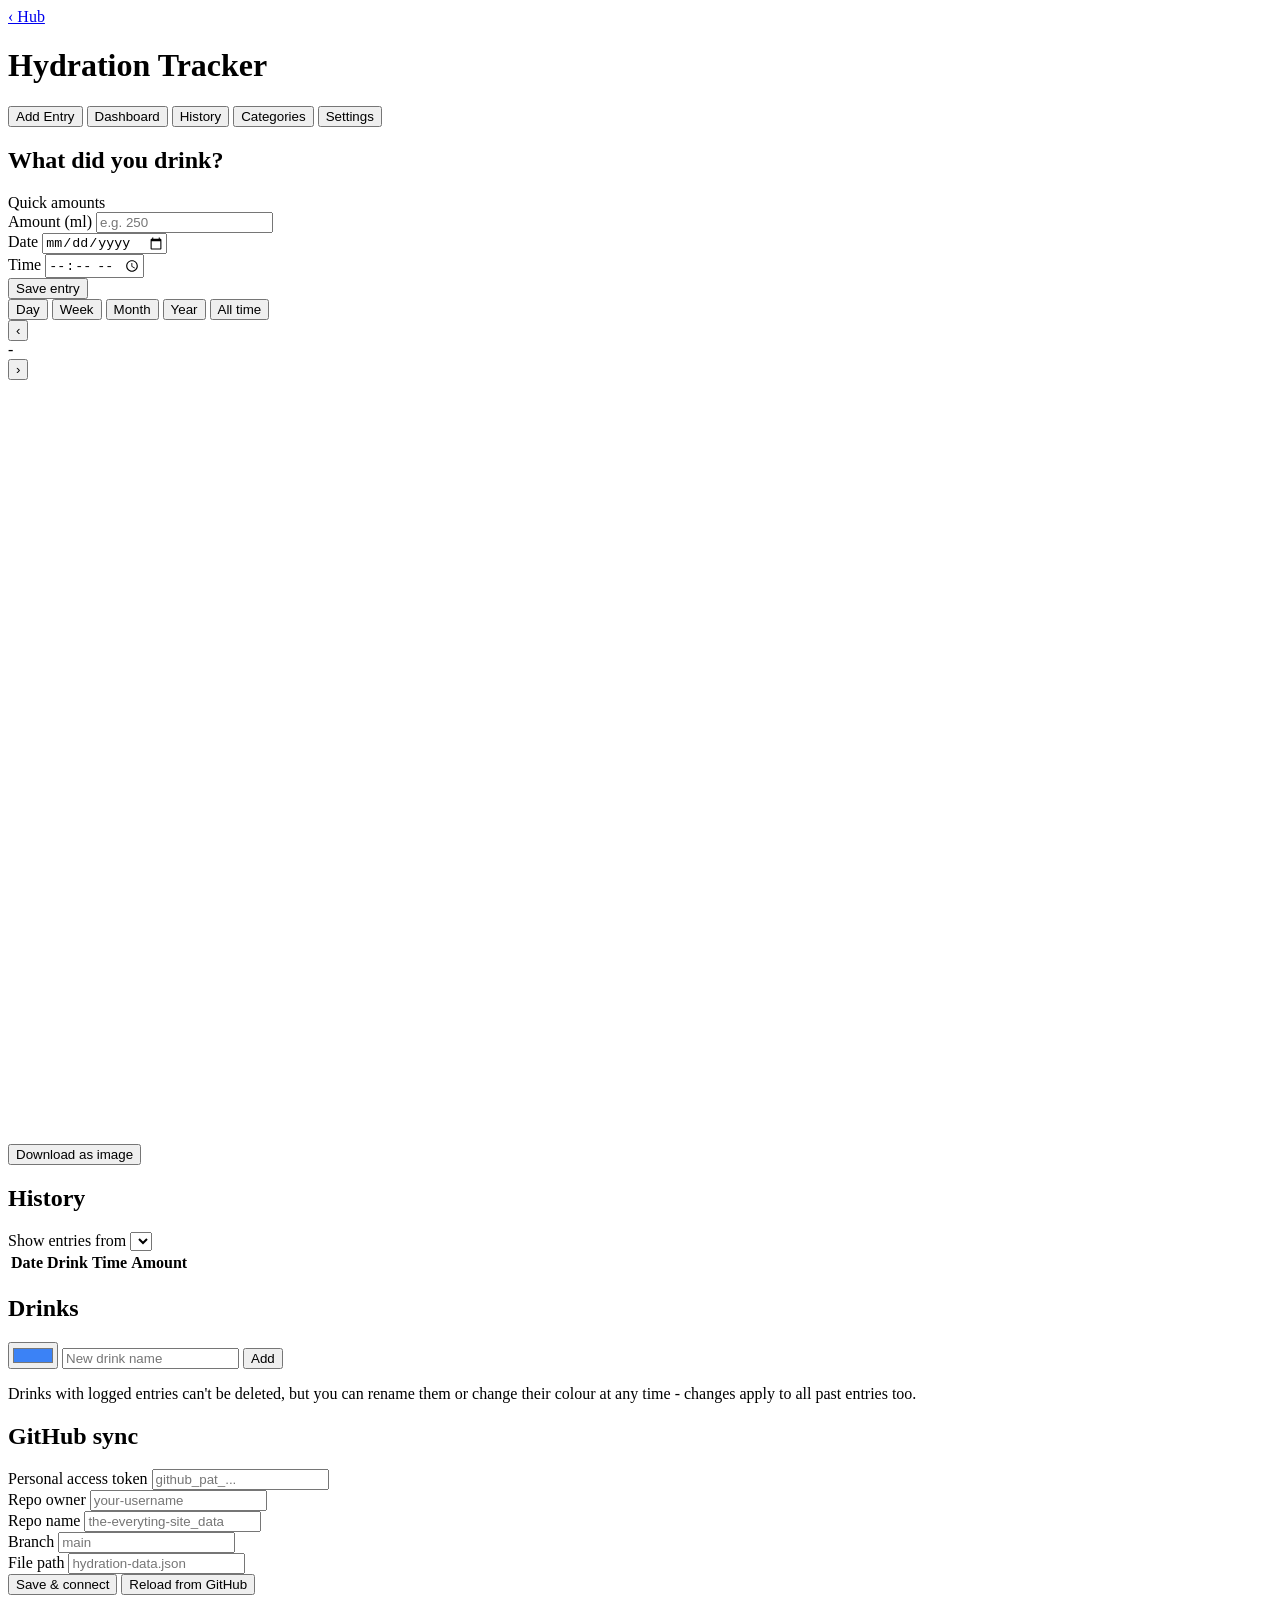
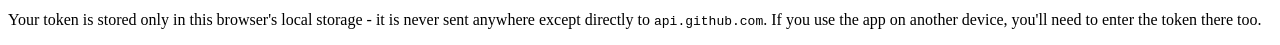
==== hydration-tracker.html @ 5f6531eb "Remove repo/file path note from hydration docs Delete a sentence that advised reusing the same repo " ====
<!doctype html>
<html lang="en">
  <head>
    <meta charset="UTF-8" />
    <meta
      name="viewport"
      content="width=device-width, initial-scale=1, maximum-scale=1"
    />
    <title>Hydration Tracker</title>
    <link rel="apple-touch-icon" href="droplet-solid.svg" />
    <link rel="icon" type="image/png" href="droplet-solid.svg" />
    <link rel="preconnect" href="https://fonts.googleapis.com" />
    <link rel="preconnect" href="https://fonts.gstatic.com" crossorigin />
    <link
      href="https://fonts.googleapis.com/css2?family=Poppins:wght@400;700;800&display=swap"
      rel="stylesheet"
    />
    <link rel="stylesheet" href="style.css" />
  </head>
  <body>
    <header class="app-header">
      <a class="back-link" href="index.html" title="Back to hub">‹ Hub</a>
      <h1>Hydration Tracker</h1>
      <div class="sync-status" id="sync-status"></div>
    </header>

    <div class="config-banner" id="config-banner" hidden>
      GitHub isn't set up yet, so nothing will be saved permanently.
      <button class="link" id="config-banner-link" type="button">
        Go to Settings
      </button>
      to connect your repo.
    </div>

    <nav class="tabs">
      <button class="tab-btn active" data-tab="entry" type="button">
        Add Entry
      </button>
      <button class="tab-btn" data-tab="dashboard" type="button">
        Dashboard
      </button>
      <button class="tab-btn" data-tab="history" type="button">History</button>
      <button class="tab-btn" data-tab="categories" type="button">
        Categories
      </button>
      <button class="tab-btn" data-tab="settings" type="button">
        Settings
      </button>
    </nav>

    <!-- ===================== Add / Edit Entry ===================== -->
    <section class="tab-panel active" id="tab-entry">
      <div class="card">
        <h2>What did you drink?</h2>
        <div class="category-picker" id="entry-category-picker"></div>

        <div class="form-row">
          <label>Quick amounts</label>
          <div class="category-picker" id="entry-presets"></div>
        </div>

        <div class="form-row">
          <label for="entry-amount">Amount (ml)</label>
          <input
            type="number"
            id="entry-amount"
            inputmode="numeric"
            min="1"
            step="1"
            placeholder="e.g. 250"
          />
        </div>

        <div class="form-grid-2">
          <div class="form-row">
            <label for="entry-date">Date</label>
            <input type="date" id="entry-date" />
          </div>
          <div class="form-row">
            <label for="entry-time">Time</label>
            <input type="time" id="entry-time" />
          </div>
        </div>

        <div class="entry-actions">
          <button class="btn btn-primary" id="entry-save" type="button">
            Save entry
          </button>
          <button
            class="btn btn-secondary"
            id="entry-cancel-edit"
            type="button"
            hidden
          >
            Cancel edit
          </button>
        </div>
      </div>
    </section>

    <!-- ===================== Dashboard ===================== -->
    <section class="tab-panel" id="tab-dashboard">
      <div class="card">
        <div class="period-tabs">
          <button class="period-btn active" data-period="day" type="button">
            Day
          </button>
          <button class="period-btn" data-period="week" type="button">
            Week
          </button>
          <button class="period-btn" data-period="month" type="button">
            Month
          </button>
          <button class="period-btn" data-period="year" type="button">
            Year
          </button>
          <button class="period-btn" data-period="all" type="button">
            All time
          </button>
        </div>

        <div class="month-nav">
          <button
            class="icon-btn"
            id="dashboard-prev"
            type="button"
            title="Earlier"
          >
            ‹
          </button>
          <div class="month-label" id="dashboard-range-label">-</div>
          <button
            class="icon-btn"
            id="dashboard-next"
            type="button"
            title="Later"
          >
            ›
          </button>
        </div>

        <div class="donut-wrap">
          <canvas id="donut-canvas" width="1300" height="760"></canvas>
        </div>

        <div class="download-row">
          <button class="btn btn-secondary" id="download-donut" type="button">
            Download as image
          </button>
        </div>
      </div>
    </section>

    <!-- ===================== History ===================== -->
    <section class="tab-panel" id="tab-history">
      <div class="card">
        <h2>History</h2>
        <div class="history-controls">
          <label for="history-month-select">Show entries from</label>
          <select id="history-month-select"></select>
        </div>

        <div class="table-wrap">
          <table>
            <thead>
              <tr>
                <th>Date</th>
                <th>Drink</th>
                <th>Time</th>
                <th>Amount</th>
                <th></th>
              </tr>
            </thead>
            <tbody id="history-tbody"></tbody>
          </table>
        </div>
      </div>
    </section>

    <!-- ===================== Categories ===================== -->
    <section class="tab-panel" id="tab-categories">
      <div class="card">
        <h2>Drinks</h2>
        <div id="categories-list"></div>

        <div class="add-category-row">
          <input type="color" id="new-category-color" value="#3b82f6" />
          <input
            type="text"
            id="new-category-label"
            placeholder="New drink name"
          />
          <button class="btn btn-primary" id="add-category-btn" type="button">
            Add
          </button>
        </div>
        <p class="help-text">
          Drinks with logged entries can't be deleted, but you can rename them
          or change their colour at any time - changes apply to all past entries
          too.
        </p>
      </div>
    </section>

    <!-- ===================== Settings ===================== -->
    <section class="tab-panel" id="tab-settings">
      <div class="card">
        <h2>GitHub sync</h2>
        <div class="form-row">
          <label for="settings-token">Personal access token</label>
          <input
            type="password"
            id="settings-token"
            placeholder="github_pat_..."
          />
        </div>
        <div class="form-grid">
          <div class="form-row">
            <label for="settings-owner">Repo owner</label>
            <input
              type="text"
              id="settings-owner"
              placeholder="your-username"
            />
          </div>
          <div class="form-row">
            <label for="settings-repo">Repo name</label>
            <input
              type="text"
              id="settings-repo"
              placeholder="the-everyting-site_data"
            />
          </div>
          <div class="form-row">
            <label for="settings-branch">Branch</label>
            <input type="text" id="settings-branch" placeholder="main" />
          </div>
          <div class="form-row">
            <label for="settings-path">File path</label>
            <input
              type="text"
              id="settings-path"
              placeholder="hydration-data.json"
            />
          </div>
        </div>

        <div class="entry-actions">
          <button class="btn btn-primary" id="settings-save" type="button">
            Save &amp; connect
          </button>
          <button class="btn btn-secondary" id="settings-reload" type="button">
            Reload from GitHub
          </button>
        </div>
        <div class="settings-status" id="settings-status"></div>

        <p class="help-text">
          Your token is stored only in this browser's local storage - it is
          never sent anywhere except directly to
          <code>api.github.com</code>. If you use the app on another device,
          you'll need to enter the token there too.
        </p>
      </div>
    </section>

    <script src="js/hydration-categories.js"></script>
    <script src="js/github.js"></script>
    <script src="js/hydration-charts.js"></script>
    <script src="js/hydration-app.js"></script>
  </body>
</html>
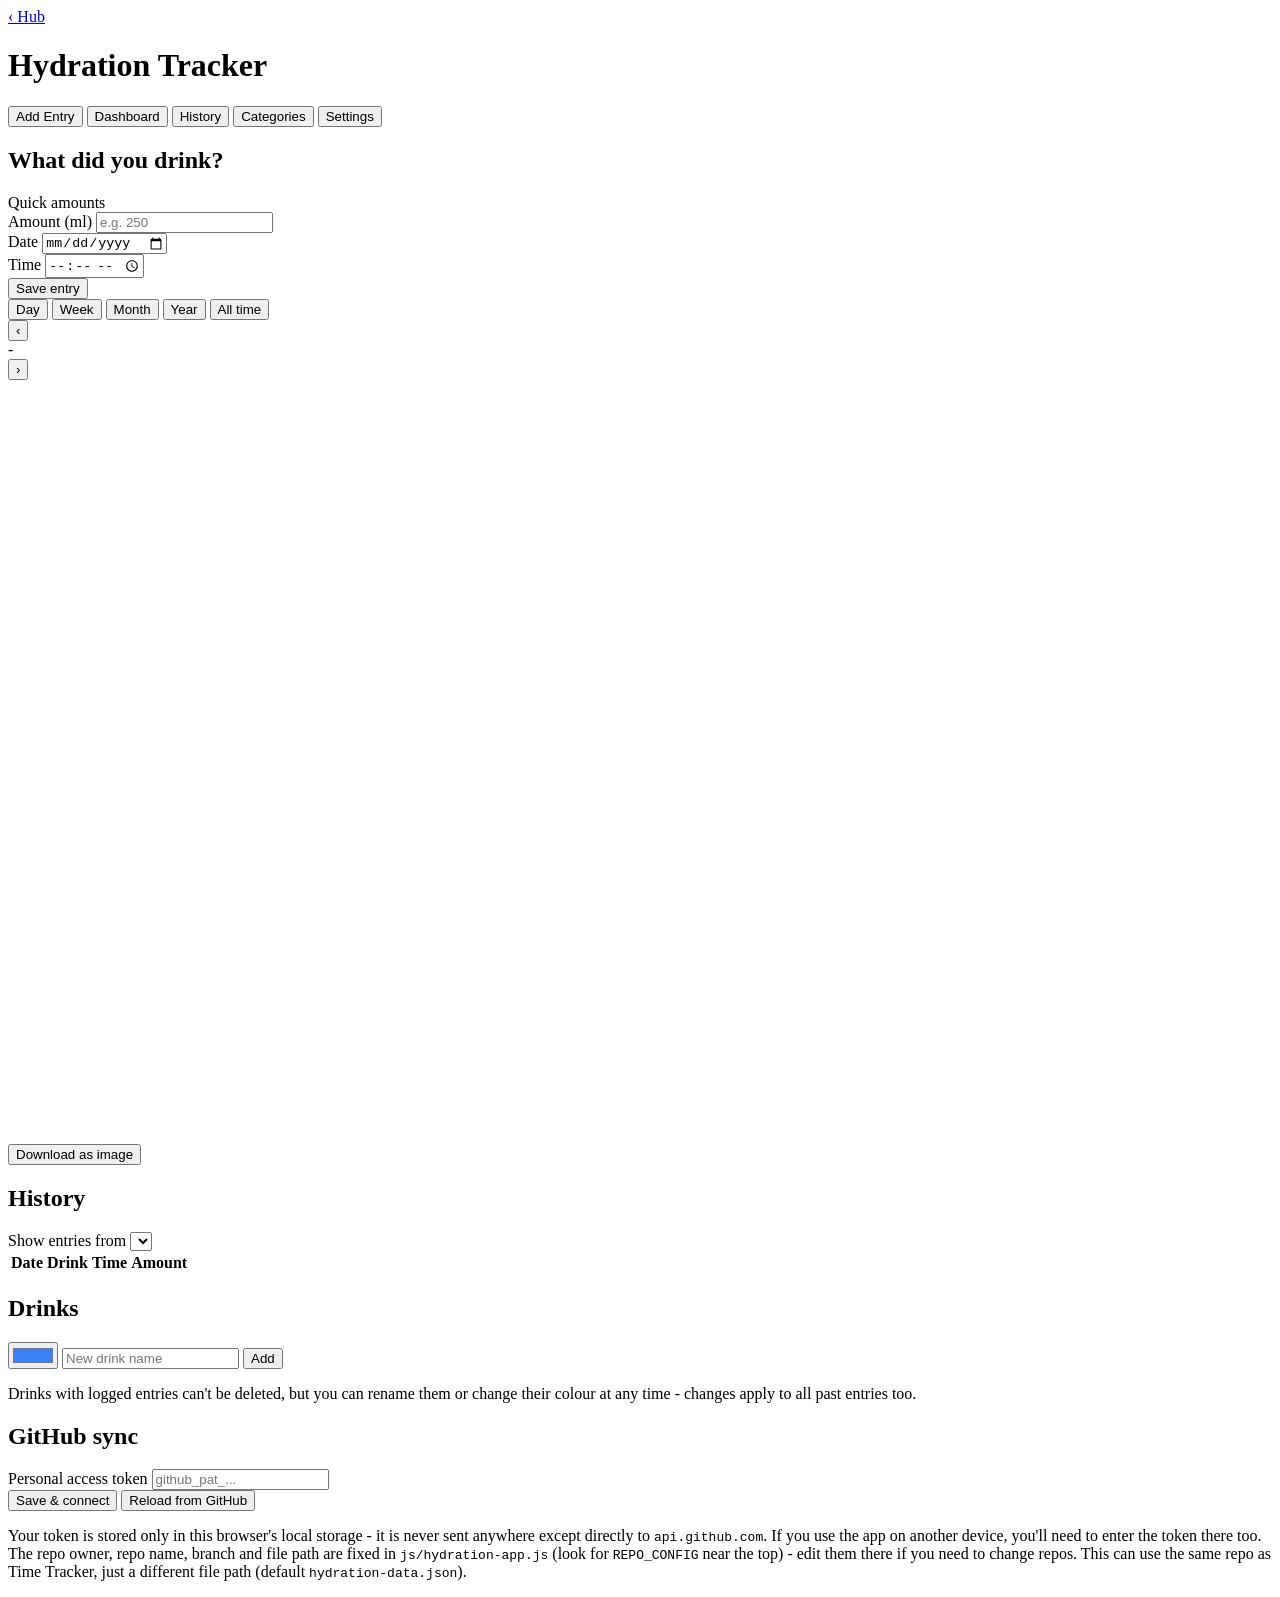
==== commit 7566946c: "Remove repo settings fields, add shared-app script Remove the repo owner/name/branch/path inputs fro" ====
--- a/hydration-tracker.html
+++ b/hydration-tracker.html
@@ -214,36 +214,6 @@
             placeholder="github_pat_..."
           />
         </div>
-        <div class="form-grid">
-          <div class="form-row">
-            <label for="settings-owner">Repo owner</label>
-            <input
-              type="text"
-              id="settings-owner"
-              placeholder="your-username"
-            />
-          </div>
-          <div class="form-row">
-            <label for="settings-repo">Repo name</label>
-            <input
-              type="text"
-              id="settings-repo"
-              placeholder="the-everyting-site_data"
-            />
-          </div>
-          <div class="form-row">
-            <label for="settings-branch">Branch</label>
-            <input type="text" id="settings-branch" placeholder="main" />
-          </div>
-          <div class="form-row">
-            <label for="settings-path">File path</label>
-            <input
-              type="text"
-              id="settings-path"
-              placeholder="hydration-data.json"
-            />
-          </div>
-        </div>
 
         <div class="entry-actions">
           <button class="btn btn-primary" id="settings-save" type="button">
@@ -259,7 +229,12 @@
           Your token is stored only in this browser's local storage - it is
           never sent anywhere except directly to
           <code>api.github.com</code>. If you use the app on another device,
-          you'll need to enter the token there too.
+          you'll need to enter the token there too. The repo owner, repo name,
+          branch and file path are fixed in
+          <code>js/hydration-app.js</code> (look for
+          <code>REPO_CONFIG</code> near the top) - edit them there if you need
+          to change repos. This can use the same repo as Time Tracker, just a
+          different file path (default <code>hydration-data.json</code>).
         </p>
       </div>
     </section>
@@ -267,6 +242,7 @@
     <script src="js/hydration-categories.js"></script>
     <script src="js/github.js"></script>
     <script src="js/hydration-charts.js"></script>
+    <script src="js/shared-app.js"></script>
     <script src="js/hydration-app.js"></script>
   </body>
 </html>
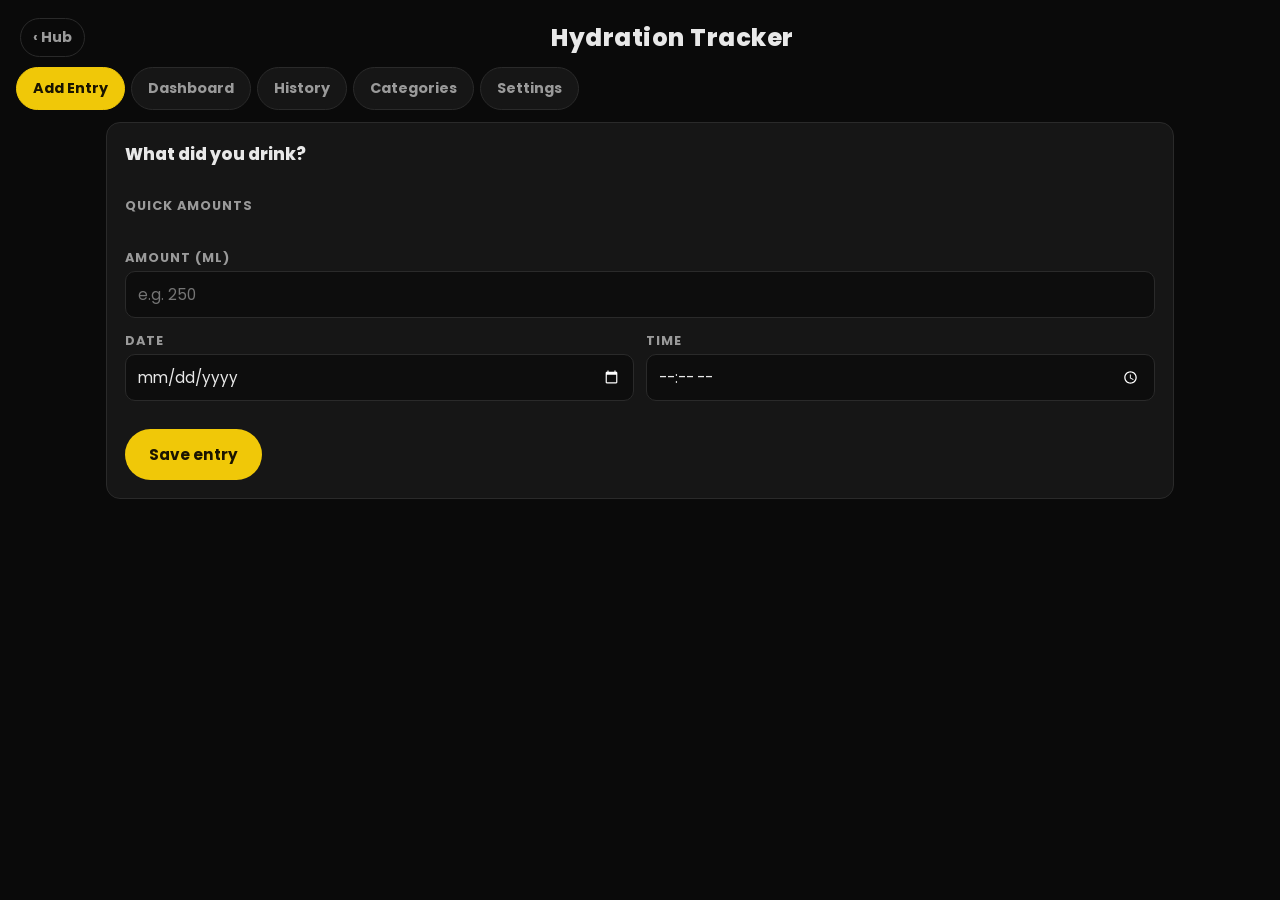
==== commit 14bcbe92: "Add manifest link to hydration-tracker.html" ====
--- a/hydration-tracker.html
+++ b/hydration-tracker.html
@@ -7,6 +7,7 @@
       content="width=device-width, initial-scale=1, maximum-scale=1"
     />
     <title>Hydration Tracker</title>
+    <link rel="manifest" href="manifest.json">
     <link rel="apple-touch-icon" href="droplet-solid.svg" />
     <link rel="icon" type="image/png" href="droplet-solid.svg" />
     <link rel="preconnect" href="https://fonts.googleapis.com" />
--- a/style.css
+++ b/style.css
@@ -0,0 +1,834 @@
+:root {
+  --bg: #0a0a0a;
+  --panel: #161616;
+  --panel-border: #2a2a2a;
+  --text: #e8e8e8;
+  --text-dim: #9a9a9a;
+  --accent: #f0c808;
+  --ok: #4ade80;
+  --warn: #f0c808;
+  --error: #ff5e8a;
+  --radius: 14px;
+}
+
+* {
+  box-sizing: border-box;
+}
+
+html,
+body {
+  margin: 0;
+  padding: 0;
+  max-width: 100%;
+  overflow-x: hidden;
+}
+
+body {
+  background: var(--bg);
+  color: var(--text);
+  font-family: 'Poppins', 'Segoe UI', system-ui, sans-serif;
+  min-height: 100vh;
+  padding-bottom: 40px;
+}
+
+.app-header {
+  display: flex;
+  align-items: center;
+  padding: 18px 20px 10px;
+  flex-wrap: wrap;
+  gap: 8px;
+}
+
+.app-header h1 {
+  font-size: 1.5rem;
+  font-weight: 800;
+  margin: 0;
+  letter-spacing: 0.5px;
+  flex: 1;
+  text-align: center;
+}
+
+.back-link {
+  color: var(--text-dim);
+  text-decoration: none;
+  font-weight: 700;
+  font-size: 0.9rem;
+  padding: 8px 12px;
+  border: 1px solid var(--panel-border);
+  border-radius: 999px;
+  white-space: nowrap;
+}
+
+.back-link:hover {
+  color: var(--text);
+  border-color: var(--text-dim);
+}
+
+.sync-status {
+  font-size: 0.85rem;
+  color: var(--text-dim);
+  min-height: 1.2em;
+}
+.sync-status.ok {
+  color: var(--ok);
+}
+.sync-status.warn {
+  color: var(--warn);
+}
+.sync-status.error {
+  color: var(--error);
+}
+.sync-status.busy {
+  color: var(--text-dim);
+}
+
+.config-banner {
+  margin: 0 20px 14px;
+  padding: 12px 16px;
+  background: #2a2410;
+  border: 1px solid var(--accent);
+  border-radius: var(--radius);
+  font-size: 0.9rem;
+  color: var(--accent);
+}
+.config-banner a,
+.config-banner button.link {
+  color: var(--accent);
+  text-decoration: underline;
+  cursor: pointer;
+  background: none;
+  border: none;
+  font: inherit;
+  padding: 0;
+}
+
+/* ---------- Tabs ---------- */
+
+.tabs {
+  display: flex;
+  gap: 6px;
+  padding: 0 16px 12px;
+  overflow-x: auto;
+  -webkit-overflow-scrolling: touch;
+}
+
+.tab-btn {
+  flex: 0 0 auto;
+  padding: 10px 16px;
+  border-radius: 999px;
+  border: 1px solid var(--panel-border);
+  background: var(--panel);
+  color: var(--text-dim);
+  font-family: inherit;
+  font-weight: 700;
+  font-size: 0.9rem;
+  cursor: pointer;
+  white-space: nowrap;
+}
+
+.tab-btn.active {
+  background: var(--accent);
+  color: #1a1400;
+  border-color: var(--accent);
+}
+
+.tab-panel {
+  display: none;
+  padding: 0 16px 16px;
+  max-width: 1100px;
+  margin: 0 auto;
+}
+
+.tab-panel.active {
+  display: block;
+}
+
+/* ---------- Cards ---------- */
+
+.card {
+  background: var(--panel);
+  border: 1px solid var(--panel-border);
+  border-radius: var(--radius);
+  padding: 18px;
+  margin-bottom: 16px;
+}
+
+.card h2 {
+  margin: 0 0 14px;
+  font-size: 1.05rem;
+  font-weight: 800;
+  color: var(--text);
+}
+
+.card h3 {
+  margin: 0 0 10px;
+  font-size: 0.95rem;
+  font-weight: 700;
+  color: var(--text-dim);
+}
+
+/* ---------- Category chips ---------- */
+
+.category-picker {
+  display: flex;
+  flex-wrap: wrap;
+  gap: 8px;
+  margin-bottom: 16px;
+}
+
+.cat-chip {
+  --cat-color: #888;
+  padding: 9px 14px;
+  border-radius: 999px;
+  border: 2px solid var(--cat-color);
+  background: transparent;
+  color: var(--cat-color);
+  font-family: inherit;
+  font-weight: 700;
+  font-size: 0.85rem;
+  cursor: pointer;
+  transition:
+    background 0.15s,
+    color 0.15s;
+}
+
+.cat-chip.selected {
+  background: var(--cat-color);
+  color: #0a0a0a;
+}
+
+.cat-chip:disabled {
+  opacity: 0.45;
+  cursor: not-allowed;
+}
+
+.cat-badge {
+  --cat-color: #888;
+  display: inline-block;
+  padding: 4px 10px;
+  border-radius: 999px;
+  background: var(--cat-color);
+  color: #0a0a0a;
+  font-weight: 700;
+  font-size: 0.78rem;
+  white-space: nowrap;
+}
+
+/* ---------- Timer ---------- */
+
+.timer-display {
+  font-size: clamp(3rem, 14vw, 5rem);
+  font-weight: 800;
+  text-align: center;
+  font-variant-numeric: tabular-nums;
+  letter-spacing: 2px;
+  margin: 10px 0 6px;
+}
+
+.timer-state-label {
+  text-align: center;
+  color: var(--text-dim);
+  font-weight: 700;
+  margin-bottom: 16px;
+  text-transform: uppercase;
+  font-size: 0.8rem;
+  letter-spacing: 2px;
+}
+
+.timer-controls {
+  display: flex;
+  gap: 10px;
+  justify-content: center;
+  flex-wrap: wrap;
+}
+
+/* ---------- Buttons / inputs ---------- */
+
+.btn {
+  font-family: inherit;
+  font-weight: 700;
+  font-size: 0.95rem;
+  padding: 12px 22px;
+  border-radius: 999px;
+  border: 2px solid transparent;
+  cursor: pointer;
+}
+
+.btn-primary {
+  background: var(--accent);
+  color: #1a1400;
+}
+
+.btn-secondary {
+  background: transparent;
+  border-color: var(--panel-border);
+  color: var(--text);
+}
+
+.btn-danger {
+  background: transparent;
+  border-color: var(--error);
+  color: var(--error);
+}
+
+.btn:disabled {
+  opacity: 0.4;
+  cursor: not-allowed;
+}
+
+label {
+  display: block;
+  font-size: 0.8rem;
+  color: var(--text-dim);
+  margin-bottom: 4px;
+  font-weight: 700;
+  text-transform: uppercase;
+  letter-spacing: 1px;
+}
+
+input[type='text'],
+input[type='date'],
+input[type='time'],
+input[type='password'] {
+  width: 100%;
+  max-width: 100%;
+  min-width: 0;
+  min-height: 44px; /* floor, not a cap - lets Safari's native date/time rendering take the space it needs */
+  box-sizing: border-box;
+  padding: 11px 12px;
+  border-radius: 10px;
+  border: 1px solid var(--panel-border);
+  background: #0d0d0d;
+  color: var(--text);
+  font-family: inherit;
+  font-size: 0.95rem;
+  color-scheme: dark;
+  overflow-x: hidden; /* clip horizontal bleed only - overflow-y stays visible so placeholder/icon content isn't hidden */
+}
+
+/* Safari renders date/time inputs via internal shadow-DOM parts (one div per
+   digit segment) that carry their own padding, independent of the input's
+   own box. Zeroing that padding stops the internal content from pushing the
+   input wider/taller than the box we've defined for it.
+   @see https://gomakethings.com/articles/fixing-temporal-input-styling-in-safari/ */
+::-webkit-datetime-edit,
+::-webkit-datetime-edit-fields-wrapper,
+::-webkit-datetime-edit-text,
+::-webkit-datetime-edit-minute-field,
+::-webkit-datetime-edit-hour-field,
+::-webkit-datetime-edit-meridiem-field,
+::-webkit-datetime-edit-day-field,
+::-webkit-datetime-edit-month-field,
+::-webkit-datetime-edit-year-field {
+  padding: 0;
+}
+
+input::-webkit-inner-spin-button {
+  height: auto;
+}
+
+/* Safari's date/time inputs sometimes ignore width:100% outright and size
+   themselves off their internal content instead. Setting width to a
+   near-zero value forces the browser to fall back to min-width for actual
+   sizing, which Safari respects far more reliably than width alone. */
+input[type='date'],
+input[type='time'] {
+  width: 1px;
+  min-width: 100%;
+}
+
+/* Make the native calendar/clock picker icons visible on dark backgrounds.
+   color-scheme: dark handles Chrome/Edge; the ::-webkit-calendar-picker-indicator
+   filter is a fallback for browsers that don't fully respect color-scheme. */
+/* input[type='date']::-webkit-calendar-picker-indicator,
+input[type='time']::-webkit-calendar-picker-indicator {
+  filter: invert(1) opacity(0.6);
+  cursor: pointer;
+}
+
+input[type='date']::-webkit-calendar-picker-indicator:hover,
+input[type='time']::-webkit-calendar-picker-indicator:hover {
+  filter: invert(1) opacity(1);
+} */
+
+input[type='color'] {
+  width: 44px;
+  height: 38px;
+  padding: 2px;
+  border-radius: 8px;
+  border: 1px solid var(--panel-border);
+  background: #0d0d0d;
+  cursor: pointer;
+}
+
+.form-grid {
+  display: grid;
+  grid-template-columns: repeat(auto-fit, minmax(160px, 1fr));
+  gap: 12px;
+  margin-bottom: 14px;
+}
+
+/* Two equal-width fields that stack to one column on narrow screens.
+   Flexbox with flex-basis:0 is used instead of CSS Grid here because
+   Safari's native date/time controls don't reliably respect grid track
+   sizing (minmax(0, 1fr)) in the same way they respect flex-basis. */
+.form-grid-2 {
+  display: flex;
+  flex-wrap: wrap;
+  gap: 12px;
+  margin-bottom: 14px;
+}
+
+.form-grid-2 .form-row {
+  flex: 1 1 0;
+  min-width: 0;
+}
+
+/* Time tracker has 3 fields; on narrow screens stack date full-width,
+   then start/end share a row until the mobile breakpoint stacks everything. */
+.form-grid-3 {
+  display: flex;
+  flex-wrap: wrap;
+  gap: 12px;
+  margin-bottom: 14px;
+}
+
+.form-grid-3 .form-row {
+  flex: 1 1 0;
+  min-width: 0;
+}
+
+.form-grid-3 .form-row:first-child {
+  flex-basis: 100%;
+}
+
+/* ---------- Drag-and-drop reordering ---------- */
+
+.drag-handle {
+  cursor: grab;
+  color: var(--text-dim);
+  font-size: 1.2rem;
+  line-height: 1;
+  padding: 0 4px;
+  user-select: none;
+  flex-shrink: 0;
+}
+
+.drag-handle:active {
+  cursor: grabbing;
+}
+
+.category-row.dragging {
+  opacity: 0.4;
+}
+
+.category-row.drag-over {
+  outline: 2px solid var(--accent);
+  border-radius: 10px;
+  background: #1a1400;
+}
+
+.form-row {
+  margin-bottom: 14px;
+  min-width: 0;
+  width: 100%;
+  overflow-x: hidden; /* clip native date/time inputs that ignore width:100% and render wider than their box */
+}
+
+.checkbox-row {
+  display: flex;
+  align-items: center;
+  gap: 8px;
+  font-size: 0.9rem;
+  color: var(--text-dim);
+  margin-bottom: 14px;
+}
+.checkbox-row input {
+  width: 18px;
+  height: 18px;
+}
+
+.duration-readout {
+  font-size: 1.3rem;
+  font-weight: 800;
+  margin-bottom: 14px;
+}
+
+.entry-actions {
+  display: flex;
+  gap: 10px;
+  flex-wrap: wrap;
+}
+
+/* ---------- Dashboard ---------- */
+
+.month-nav {
+  display: flex;
+  align-items: center;
+  justify-content: center;
+  gap: 14px;
+  margin-bottom: 14px;
+}
+
+.month-nav .month-label {
+  font-size: 1.2rem;
+  font-weight: 800;
+  min-width: 180px;
+  text-align: center;
+}
+
+.icon-btn {
+  background: transparent;
+  border: 1px solid var(--panel-border);
+  color: var(--text);
+  border-radius: 10px;
+  font-size: 1.1rem;
+  width: 38px;
+  height: 38px;
+  cursor: pointer;
+  display: inline-flex;
+  align-items: center;
+  justify-content: center;
+}
+
+.donut-wrap {
+  width: 100%;
+  overflow-x: auto;
+}
+
+#donut-canvas {
+  width: 100%;
+  max-width: 760px;
+  display: block;
+  margin: 0 auto;
+  border-radius: 10px;
+  background: #000;
+}
+
+.download-row {
+  display: flex;
+  justify-content: center;
+  margin-top: 14px;
+}
+
+.period-tabs {
+  display: flex;
+  gap: 8px;
+  margin-bottom: 12px;
+  flex-wrap: wrap;
+}
+
+.period-btn {
+  padding: 8px 14px;
+  border-radius: 999px;
+  border: 1px solid var(--panel-border);
+  background: transparent;
+  color: var(--text-dim);
+  font-family: inherit;
+  font-weight: 700;
+  font-size: 0.85rem;
+  cursor: pointer;
+}
+
+.period-btn.active {
+  background: var(--accent);
+  color: #1a1400;
+  border-color: var(--accent);
+}
+
+/* ---------- History table ---------- */
+
+.history-controls {
+  margin-bottom: 12px;
+}
+
+select {
+  font-family: inherit;
+  font-size: 0.9rem;
+  padding: 10px 12px;
+  border-radius: 10px;
+  border: 1px solid var(--panel-border);
+  background: #0d0d0d;
+  color: var(--text);
+}
+
+.table-wrap {
+  overflow-x: auto;
+}
+
+table {
+  width: 100%;
+  border-collapse: collapse;
+  font-size: 0.88rem;
+}
+
+th,
+td {
+  text-align: left;
+  padding: 10px 8px;
+  border-bottom: 1px solid var(--panel-border);
+  white-space: nowrap;
+}
+
+th {
+  color: var(--text-dim);
+  font-weight: 700;
+  font-size: 0.75rem;
+  text-transform: uppercase;
+  letter-spacing: 1px;
+}
+
+td.actions {
+  display: flex;
+  gap: 6px;
+}
+
+td.empty {
+  color: var(--text-dim);
+  text-align: center;
+  padding: 24px 8px;
+}
+
+/* ---------- Categories ---------- */
+
+#categories-list {
+  max-height: 60vh;
+  overflow-y: auto;
+  padding-right: 4px;
+}
+
+.category-row {
+  display: flex;
+  align-items: center;
+  gap: 10px;
+  margin-bottom: 10px;
+}
+
+.cat-hex-input {
+  max-width: 90px;
+  font-family: monospace;
+}
+
+.cat-label-input {
+  flex: 1;
+}
+
+.add-category-row {
+  display: flex;
+  gap: 10px;
+  align-items: center;
+  margin-top: 16px;
+  flex-wrap: wrap;
+}
+
+.add-category-row input[type='text'] {
+  flex: 1;
+  min-width: 160px;
+}
+
+/* ---------- Settings ---------- */
+
+.settings-status {
+  margin-top: 10px;
+  font-size: 0.9rem;
+  color: var(--text-dim);
+}
+.settings-status.error {
+  color: var(--error);
+}
+
+.help-text {
+  color: var(--text-dim);
+  font-size: 0.85rem;
+  line-height: 1.5;
+  margin-top: 10px;
+}
+
+/* ---------- Hydration preset chips ---------- */
+
+.preset-chip {
+  padding: 9px 14px;
+  border-radius: 999px;
+  border: 2px solid var(--panel-border);
+  background: transparent;
+  color: var(--text-dim);
+  font-family: inherit;
+  font-weight: 700;
+  font-size: 0.85rem;
+  cursor: pointer;
+  transition:
+    background 0.15s,
+    color 0.15s,
+    border-color 0.15s;
+}
+
+.preset-chip.selected {
+  background: var(--accent);
+  color: #1a1400;
+  border-color: var(--accent);
+}
+
+.preset-chip:hover:not(.selected) {
+  border-color: var(--text-dim);
+  color: var(--text);
+}
+
+input[type='number'] {
+  width: 100%;
+  padding: 11px 12px;
+  border-radius: 10px;
+  border: 1px solid var(--panel-border);
+  background: #0d0d0d;
+  color: var(--text);
+  font-family: inherit;
+  font-size: 0.95rem;
+}
+
+/* ---------- Mobile responsive ---------- */
+
+@media (max-width: 520px) {
+  .app-header {
+    padding: 14px 14px 8px;
+    gap: 6px;
+  }
+
+  .app-header h1 {
+    font-size: 1.2rem;
+  }
+
+  .back-link {
+    font-size: 0.8rem;
+    padding: 6px 10px;
+  }
+
+  .sync-status {
+    font-size: 0.75rem;
+  }
+
+  .tabs {
+    padding: 0 10px 10px;
+    gap: 5px;
+  }
+
+  .tab-btn {
+    padding: 8px 12px;
+    font-size: 0.8rem;
+  }
+
+  .tab-panel {
+    padding: 0 10px 16px;
+  }
+
+  .card {
+    padding: 14px;
+    margin-bottom: 12px;
+  }
+
+  .card h2 {
+    font-size: 0.95rem;
+    margin-bottom: 10px;
+  }
+
+  .category-picker {
+    gap: 6px;
+    margin-bottom: 12px;
+  }
+
+  .cat-chip {
+    padding: 7px 11px;
+    font-size: 0.78rem;
+  }
+
+  .preset-chip {
+    padding: 7px 11px;
+    font-size: 0.78rem;
+  }
+
+  .timer-display {
+    font-size: clamp(2.5rem, 16vw, 3.5rem);
+  }
+
+  .timer-controls {
+    gap: 8px;
+  }
+
+  .btn {
+    padding: 10px 16px;
+    font-size: 0.85rem;
+  }
+
+  .month-nav {
+    gap: 8px;
+  }
+
+  .month-nav .month-label {
+    font-size: 0.95rem;
+    min-width: 120px;
+  }
+
+  .period-tabs {
+    gap: 5px;
+  }
+
+  .period-btn {
+    padding: 7px 10px;
+    font-size: 0.78rem;
+  }
+
+  .hub-grid {
+    padding: 16px 12px 40px;
+    gap: 14px;
+  }
+
+  .hub-card {
+    padding: 20px 16px;
+  }
+
+  .hub-card-icon {
+    width: 44px;
+    height: 44px;
+  }
+
+  .hub-card-title {
+    font-size: 1.1rem;
+  }
+
+  table {
+    font-size: 0.78rem;
+  }
+
+  th,
+  td {
+    padding: 8px 5px;
+  }
+
+  .category-row {
+    flex-wrap: wrap;
+    gap: 7px;
+  }
+
+  .cat-hex-input {
+    max-width: 80px;
+  }
+
+  .add-category-row {
+    gap: 8px;
+  }
+
+  /* Stack date/amount/start/end time fields vertically instead of side-by-side,
+     and stop iOS Safari's native time widget from clipping in a half-width column. */
+  .form-grid-2 .form-row,
+  .form-grid-3 .form-row {
+    flex-basis: 100%;
+  }
+
+  /* iOS Safari auto-zooms the page when a focused input's font-size is under
+     16px - bump it here so tapping a field doesn't trigger an unwanted zoom. */
+  input[type='text'],
+  input[type='date'],
+  input[type='time'],
+  input[type='password'],
+  input[type='number'] {
+    font-size: 16px;
+  }
+}
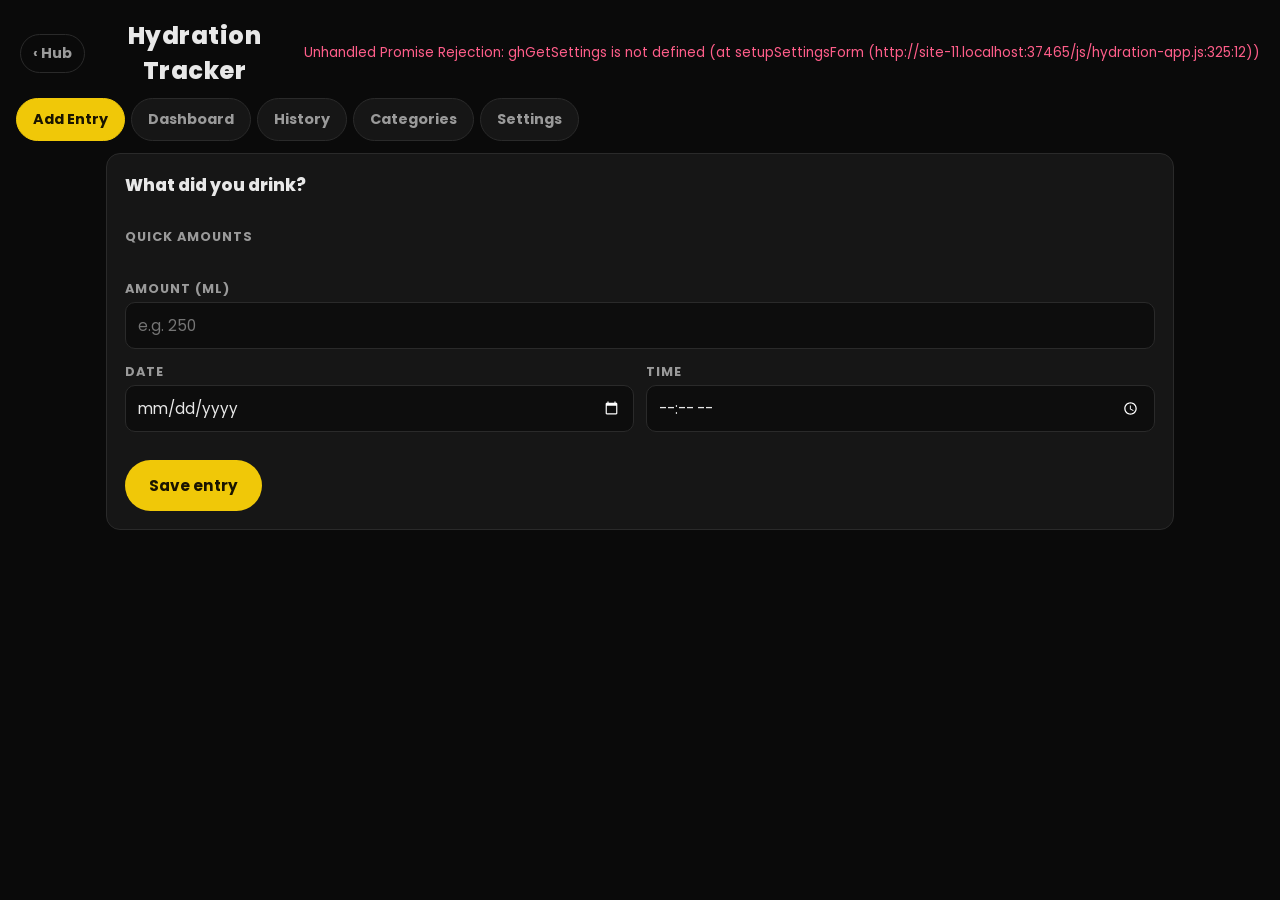
==== commit fc53fcb1: "update" ====
--- a/hydration-tracker.html
+++ b/hydration-tracker.html
@@ -1,249 +1,256 @@
 <!doctype html>
 <html lang="en">
-  <head>
-    <meta charset="UTF-8" />
-    <meta
-      name="viewport"
-      content="width=device-width, initial-scale=1, maximum-scale=1"
-    />
-    <title>Hydration Tracker</title>
-    <link rel="manifest" href="manifest.json">
-    <link rel="apple-touch-icon" href="droplet-solid.svg" />
-    <link rel="icon" type="image/png" href="droplet-solid.svg" />
-    <link rel="preconnect" href="https://fonts.googleapis.com" />
-    <link rel="preconnect" href="https://fonts.gstatic.com" crossorigin />
-    <link
-      href="https://fonts.googleapis.com/css2?family=Poppins:wght@400;700;800&display=swap"
-      rel="stylesheet"
-    />
-    <link rel="stylesheet" href="style.css" />
-  </head>
-  <body>
-    <header class="app-header">
-      <a class="back-link" href="index.html" title="Back to hub">‹ Hub</a>
-      <h1>Hydration Tracker</h1>
-      <div class="sync-status" id="sync-status"></div>
-    </header>
-
-    <div class="config-banner" id="config-banner" hidden>
-      GitHub isn't set up yet, so nothing will be saved permanently.
-      <button class="link" id="config-banner-link" type="button">
-        Go to Settings
-      </button>
-      to connect your repo.
-    </div>
-
-    <nav class="tabs">
-      <button class="tab-btn active" data-tab="entry" type="button">
-        Add Entry
-      </button>
-      <button class="tab-btn" data-tab="dashboard" type="button">
-        Dashboard
-      </button>
-      <button class="tab-btn" data-tab="history" type="button">History</button>
-      <button class="tab-btn" data-tab="categories" type="button">
-        Categories
-      </button>
-      <button class="tab-btn" data-tab="settings" type="button">
-        Settings
-      </button>
-    </nav>
-
-    <!-- ===================== Add / Edit Entry ===================== -->
-    <section class="tab-panel active" id="tab-entry">
-      <div class="card">
-        <h2>What did you drink?</h2>
-        <div class="category-picker" id="entry-category-picker"></div>
-
-        <div class="form-row">
-          <label>Quick amounts</label>
-          <div class="category-picker" id="entry-presets"></div>
-        </div>
-
-        <div class="form-row">
-          <label for="entry-amount">Amount (ml)</label>
-          <input
-            type="number"
-            id="entry-amount"
-            inputmode="numeric"
-            min="1"
-            step="1"
-            placeholder="e.g. 250"
-          />
-        </div>
-
-        <div class="form-grid-2">
-          <div class="form-row">
-            <label for="entry-date">Date</label>
-            <input type="date" id="entry-date" />
-          </div>
-          <div class="form-row">
-            <label for="entry-time">Time</label>
-            <input type="time" id="entry-time" />
-          </div>
-        </div>
-
-        <div class="entry-actions">
-          <button class="btn btn-primary" id="entry-save" type="button">
-            Save entry
-          </button>
-          <button
-            class="btn btn-secondary"
-            id="entry-cancel-edit"
-            type="button"
-            hidden
-          >
-            Cancel edit
-          </button>
-        </div>
-      </div>
-    </section>
-
-    <!-- ===================== Dashboard ===================== -->
-    <section class="tab-panel" id="tab-dashboard">
-      <div class="card">
-        <div class="period-tabs">
-          <button class="period-btn active" data-period="day" type="button">
-            Day
-          </button>
-          <button class="period-btn" data-period="week" type="button">
-            Week
-          </button>
-          <button class="period-btn" data-period="month" type="button">
-            Month
-          </button>
-          <button class="period-btn" data-period="year" type="button">
-            Year
-          </button>
-          <button class="period-btn" data-period="all" type="button">
-            All time
-          </button>
-        </div>
-
-        <div class="month-nav">
-          <button
-            class="icon-btn"
-            id="dashboard-prev"
-            type="button"
-            title="Earlier"
-          >
-            ‹
-          </button>
-          <div class="month-label" id="dashboard-range-label">-</div>
-          <button
-            class="icon-btn"
-            id="dashboard-next"
-            type="button"
-            title="Later"
-          >
-            ›
-          </button>
-        </div>
-
-        <div class="donut-wrap">
-          <canvas id="donut-canvas" width="1300" height="760"></canvas>
-        </div>
-
-        <div class="download-row">
-          <button class="btn btn-secondary" id="download-donut" type="button">
-            Download as image
-          </button>
-        </div>
-      </div>
-    </section>
-
-    <!-- ===================== History ===================== -->
-    <section class="tab-panel" id="tab-history">
-      <div class="card">
-        <h2>History</h2>
-        <div class="history-controls">
-          <label for="history-month-select">Show entries from</label>
-          <select id="history-month-select"></select>
-        </div>
-
-        <div class="table-wrap">
-          <table>
-            <thead>
-              <tr>
-                <th>Date</th>
-                <th>Drink</th>
-                <th>Time</th>
-                <th>Amount</th>
-                <th></th>
-              </tr>
-            </thead>
-            <tbody id="history-tbody"></tbody>
-          </table>
-        </div>
-      </div>
-    </section>
-
-    <!-- ===================== Categories ===================== -->
-    <section class="tab-panel" id="tab-categories">
-      <div class="card">
-        <h2>Drinks</h2>
-        <div id="categories-list"></div>
-
-        <div class="add-category-row">
-          <input type="color" id="new-category-color" value="#3b82f6" />
-          <input
-            type="text"
-            id="new-category-label"
-            placeholder="New drink name"
-          />
-          <button class="btn btn-primary" id="add-category-btn" type="button">
-            Add
-          </button>
-        </div>
-        <p class="help-text">
-          Drinks with logged entries can't be deleted, but you can rename them
-          or change their colour at any time - changes apply to all past entries
-          too.
-        </p>
-      </div>
-    </section>
-
-    <!-- ===================== Settings ===================== -->
-    <section class="tab-panel" id="tab-settings">
-      <div class="card">
-        <h2>GitHub sync</h2>
-        <div class="form-row">
-          <label for="settings-token">Personal access token</label>
-          <input
-            type="password"
-            id="settings-token"
-            placeholder="github_pat_..."
-          />
-        </div>
-
-        <div class="entry-actions">
-          <button class="btn btn-primary" id="settings-save" type="button">
-            Save &amp; connect
-          </button>
-          <button class="btn btn-secondary" id="settings-reload" type="button">
-            Reload from GitHub
-          </button>
-        </div>
-        <div class="settings-status" id="settings-status"></div>
-
-        <p class="help-text">
-          Your token is stored only in this browser's local storage - it is
-          never sent anywhere except directly to
-          <code>api.github.com</code>. If you use the app on another device,
-          you'll need to enter the token there too. The repo owner, repo name,
-          branch and file path are fixed in
-          <code>js/hydration-app.js</code> (look for
-          <code>REPO_CONFIG</code> near the top) - edit them there if you need
-          to change repos. This can use the same repo as Time Tracker, just a
-          different file path (default <code>hydration-data.json</code>).
-        </p>
-      </div>
-    </section>
-
-    <script src="js/hydration-categories.js"></script>
-    <script src="js/github.js"></script>
-    <script src="js/hydration-charts.js"></script>
-    <script src="js/shared-app.js"></script>
-    <script src="js/hydration-app.js"></script>
-  </body>
+	<head>
+		<meta charset="UTF-8" />
+		<meta
+			name="viewport"
+			content="width=device-width, initial-scale=1, maximum-scale=1"
+		/>
+		<title>Hydration Tracker</title>
+		<meta name="apple-mobile-web-app-capable" content="yes" />
+		<meta
+			name="apple-mobile-web-app-status-bar-style"
+			content="black-translucent"
+		/>
+		<meta name="apple-mobile-web-app-title" content="Hydration Tracker" />
+		<link rel="manifest" href="manifest.json" />
+		<link rel="apple-touch-icon" href="droplet-solid.svg" />
+		<link rel="icon" type="image/png" href="droplet-solid.svg" />
+		<link rel="preconnect" href="https://fonts.googleapis.com" />
+		<link rel="preconnect" href="https://fonts.gstatic.com" crossorigin />
+		<link
+			href="https://fonts.googleapis.com/css2?family=Poppins:wght@400;700;800&display=swap"
+			rel="stylesheet"
+		/>
+		<link rel="stylesheet" href="style.css" />
+	</head>
+	<body>
+		<header class="app-header">
+			<a class="back-link" href="index.html" title="Back to hub">‹ Hub</a>
+			<h1>Hydration Tracker</h1>
+			<div class="sync-status" id="sync-status"></div>
+		</header>
+
+		<div class="config-banner" id="config-banner" hidden>
+			GitHub isn't set up yet, so nothing will be saved permanently.
+			<button class="link" id="config-banner-link" type="button">
+				Go to Settings
+			</button>
+			to connect your repo.
+		</div>
+
+		<nav class="tabs">
+			<button class="tab-btn active" data-tab="entry" type="button">
+				Add Entry
+			</button>
+			<button class="tab-btn" data-tab="dashboard" type="button">
+				Dashboard
+			</button>
+			<button class="tab-btn" data-tab="history" type="button">History</button>
+			<button class="tab-btn" data-tab="categories" type="button">
+				Categories
+			</button>
+			<button class="tab-btn" data-tab="settings" type="button">
+				Settings
+			</button>
+		</nav>
+
+		<!-- ===================== Add / Edit Entry ===================== -->
+		<section class="tab-panel active" id="tab-entry">
+			<div class="card">
+				<h2>What did you drink?</h2>
+				<div class="category-picker" id="entry-category-picker"></div>
+
+				<div class="form-row">
+					<label>Quick amounts</label>
+					<div class="category-picker" id="entry-presets"></div>
+				</div>
+
+				<div class="form-row">
+					<label for="entry-amount">Amount (ml)</label>
+					<input
+						type="number"
+						id="entry-amount"
+						inputmode="numeric"
+						min="1"
+						step="1"
+						placeholder="e.g. 250"
+					/>
+				</div>
+
+				<div class="form-grid-2">
+					<div class="form-row">
+						<label for="entry-date">Date</label>
+						<input type="date" id="entry-date" />
+					</div>
+					<div class="form-row">
+						<label for="entry-time">Time</label>
+						<input type="time" id="entry-time" />
+					</div>
+				</div>
+
+				<div class="entry-actions">
+					<button class="btn btn-primary" id="entry-save" type="button">
+						Save entry
+					</button>
+					<button
+						class="btn btn-secondary"
+						id="entry-cancel-edit"
+						type="button"
+						hidden
+					>
+						Cancel edit
+					</button>
+				</div>
+			</div>
+		</section>
+
+		<!-- ===================== Dashboard ===================== -->
+		<section class="tab-panel" id="tab-dashboard">
+			<div class="card">
+				<div class="period-tabs">
+					<button class="period-btn active" data-period="day" type="button">
+						Day
+					</button>
+					<button class="period-btn" data-period="week" type="button">
+						Week
+					</button>
+					<button class="period-btn" data-period="month" type="button">
+						Month
+					</button>
+					<button class="period-btn" data-period="year" type="button">
+						Year
+					</button>
+					<button class="period-btn" data-period="all" type="button">
+						All time
+					</button>
+				</div>
+
+				<div class="month-nav">
+					<button
+						class="icon-btn"
+						id="dashboard-prev"
+						type="button"
+						title="Earlier"
+					>
+						‹
+					</button>
+					<div class="month-label" id="dashboard-range-label">-</div>
+					<button
+						class="icon-btn"
+						id="dashboard-next"
+						type="button"
+						title="Later"
+					>
+						›
+					</button>
+				</div>
+
+				<div class="donut-wrap">
+					<div id="donut-canvas"></div>
+				</div>
+
+				<div class="download-row">
+					<button class="btn btn-secondary" id="download-donut" type="button">
+						Download as image
+					</button>
+				</div>
+			</div>
+		</section>
+
+		<!-- ===================== History ===================== -->
+		<section class="tab-panel" id="tab-history">
+			<div class="card">
+				<h2>History</h2>
+				<div class="history-controls">
+					<label for="history-month-select">Show entries from</label>
+					<select id="history-month-select"></select>
+				</div>
+
+				<div class="table-wrap">
+					<table>
+						<thead>
+							<tr>
+								<th>Date</th>
+								<th>Drink</th>
+								<th>Time</th>
+								<th>Amount</th>
+								<th></th>
+							</tr>
+						</thead>
+						<tbody id="history-tbody"></tbody>
+					</table>
+				</div>
+			</div>
+		</section>
+
+		<!-- ===================== Categories ===================== -->
+		<section class="tab-panel" id="tab-categories">
+			<div class="card">
+				<h2>Drinks</h2>
+				<div id="categories-list"></div>
+
+				<div class="add-category-row">
+					<input type="color" id="new-category-color" value="#3b82f6" />
+					<input
+						type="text"
+						id="new-category-label"
+						placeholder="New drink name"
+					/>
+					<button class="btn btn-primary" id="add-category-btn" type="button">
+						Add
+					</button>
+				</div>
+				<p class="help-text">
+					Drinks with logged entries can't be deleted, but you can rename them
+					or change their colour at any time - changes apply to all past entries
+					too.
+				</p>
+			</div>
+		</section>
+
+		<!-- ===================== Settings ===================== -->
+		<section class="tab-panel" id="tab-settings">
+			<div class="card">
+				<h2>GitHub sync</h2>
+				<div class="form-row">
+					<label for="settings-token">Personal access token</label>
+					<input
+						type="password"
+						id="settings-token"
+						placeholder="github_pat_..."
+					/>
+				</div>
+
+				<div class="entry-actions">
+					<button class="btn btn-primary" id="settings-save" type="button">
+						Save &amp; connect
+					</button>
+					<button class="btn btn-secondary" id="settings-reload" type="button">
+						Reload from GitHub
+					</button>
+				</div>
+				<div class="settings-status" id="settings-status"></div>
+
+				<p class="help-text">
+					Your token is stored only in this browser's local storage - it is
+					never sent anywhere except directly to
+					<code>api.github.com</code>. If you use the app on another device,
+					you'll need to enter the token there too. The repo owner, repo name,
+					branch and file path are fixed in
+					<code>js/hydration-app.js</code> (look for
+					<code>REPO_CONFIG</code> near the top) - edit them there if you need
+					to change repos. This can use the same repo as Time Tracker, just a
+					different file path (default <code>hydration-data.json</code>).
+				</p>
+			</div>
+		</section>
+
+		<script src="js/hydration-categories.js"></script>
+		<script src="js/github.js"></script>
+		<script src="js/donut-chart.js"></script>
+		<script src="js/hydration-charts.js"></script>
+		<script src="js/shared-app.js"></script>
+		<script src="js/hydration-app.js"></script>
+	</body>
 </html>
--- a/style.css
+++ b/style.css
@@ -1,309 +1,309 @@
 :root {
-  --bg: #0a0a0a;
-  --panel: #161616;
-  --panel-border: #2a2a2a;
-  --text: #e8e8e8;
-  --text-dim: #9a9a9a;
-  --accent: #f0c808;
-  --ok: #4ade80;
-  --warn: #f0c808;
-  --error: #ff5e8a;
-  --radius: 14px;
+	--bg: #0a0a0a;
+	--panel: #161616;
+	--panel-border: #2a2a2a;
+	--text: #e8e8e8;
+	--text-dim: #9a9a9a;
+	--accent: #f0c808;
+	--ok: #4ade80;
+	--warn: #f0c808;
+	--error: #ff5e8a;
+	--radius: 14px;
 }
 
 * {
-  box-sizing: border-box;
+	box-sizing: border-box;
 }
 
 html,
 body {
-  margin: 0;
-  padding: 0;
-  max-width: 100%;
-  overflow-x: hidden;
+	margin: 0;
+	padding: 0;
+	max-width: 100%;
+	overflow-x: hidden;
 }
 
 body {
-  background: var(--bg);
-  color: var(--text);
-  font-family: 'Poppins', 'Segoe UI', system-ui, sans-serif;
-  min-height: 100vh;
-  padding-bottom: 40px;
+	background: var(--bg);
+	color: var(--text);
+	font-family: 'Poppins', 'Segoe UI', system-ui, sans-serif;
+	min-height: 100vh;
+	padding-bottom: 40px;
 }
 
 .app-header {
-  display: flex;
-  align-items: center;
-  padding: 18px 20px 10px;
-  flex-wrap: wrap;
-  gap: 8px;
+	display: flex;
+	align-items: center;
+	padding: 18px 20px 10px;
+	flex-wrap: wrap;
+	gap: 8px;
 }
 
 .app-header h1 {
-  font-size: 1.5rem;
-  font-weight: 800;
-  margin: 0;
-  letter-spacing: 0.5px;
-  flex: 1;
-  text-align: center;
+	font-size: 1.5rem;
+	font-weight: 800;
+	margin: 0;
+	letter-spacing: 0.5px;
+	flex: 1;
+	text-align: center;
 }
 
 .back-link {
-  color: var(--text-dim);
-  text-decoration: none;
-  font-weight: 700;
-  font-size: 0.9rem;
-  padding: 8px 12px;
-  border: 1px solid var(--panel-border);
-  border-radius: 999px;
-  white-space: nowrap;
+	color: var(--text-dim);
+	text-decoration: none;
+	font-weight: 700;
+	font-size: 0.9rem;
+	padding: 8px 12px;
+	border: 1px solid var(--panel-border);
+	border-radius: 999px;
+	white-space: nowrap;
 }
 
 .back-link:hover {
-  color: var(--text);
-  border-color: var(--text-dim);
+	color: var(--text);
+	border-color: var(--text-dim);
 }
 
 .sync-status {
-  font-size: 0.85rem;
-  color: var(--text-dim);
-  min-height: 1.2em;
+	font-size: 0.85rem;
+	color: var(--text-dim);
+	min-height: 1.2em;
 }
 .sync-status.ok {
-  color: var(--ok);
+	color: var(--ok);
 }
 .sync-status.warn {
-  color: var(--warn);
+	color: var(--warn);
 }
 .sync-status.error {
-  color: var(--error);
+	color: var(--error);
 }
 .sync-status.busy {
-  color: var(--text-dim);
+	color: var(--text-dim);
 }
 
 .config-banner {
-  margin: 0 20px 14px;
-  padding: 12px 16px;
-  background: #2a2410;
-  border: 1px solid var(--accent);
-  border-radius: var(--radius);
-  font-size: 0.9rem;
-  color: var(--accent);
+	margin: 0 20px 14px;
+	padding: 12px 16px;
+	background: #2a2410;
+	border: 1px solid var(--accent);
+	border-radius: var(--radius);
+	font-size: 0.9rem;
+	color: var(--accent);
 }
 .config-banner a,
 .config-banner button.link {
-  color: var(--accent);
-  text-decoration: underline;
-  cursor: pointer;
-  background: none;
-  border: none;
-  font: inherit;
-  padding: 0;
+	color: var(--accent);
+	text-decoration: underline;
+	cursor: pointer;
+	background: none;
+	border: none;
+	font: inherit;
+	padding: 0;
 }
 
 /* ---------- Tabs ---------- */
 
 .tabs {
-  display: flex;
-  gap: 6px;
-  padding: 0 16px 12px;
-  overflow-x: auto;
-  -webkit-overflow-scrolling: touch;
+	display: flex;
+	gap: 6px;
+	padding: 0 16px 12px;
+	overflow-x: auto;
+	-webkit-overflow-scrolling: touch;
 }
 
 .tab-btn {
-  flex: 0 0 auto;
-  padding: 10px 16px;
-  border-radius: 999px;
-  border: 1px solid var(--panel-border);
-  background: var(--panel);
-  color: var(--text-dim);
-  font-family: inherit;
-  font-weight: 700;
-  font-size: 0.9rem;
-  cursor: pointer;
-  white-space: nowrap;
+	flex: 0 0 auto;
+	padding: 10px 16px;
+	border-radius: 999px;
+	border: 1px solid var(--panel-border);
+	background: var(--panel);
+	color: var(--text-dim);
+	font-family: inherit;
+	font-weight: 700;
+	font-size: 0.9rem;
+	cursor: pointer;
+	white-space: nowrap;
 }
 
 .tab-btn.active {
-  background: var(--accent);
-  color: #1a1400;
-  border-color: var(--accent);
+	background: var(--accent);
+	color: #1a1400;
+	border-color: var(--accent);
 }
 
 .tab-panel {
-  display: none;
-  padding: 0 16px 16px;
-  max-width: 1100px;
-  margin: 0 auto;
+	display: none;
+	padding: 0 16px 16px;
+	max-width: 1100px;
+	margin: 0 auto;
 }
 
 .tab-panel.active {
-  display: block;
+	display: block;
 }
 
 /* ---------- Cards ---------- */
 
 .card {
-  background: var(--panel);
-  border: 1px solid var(--panel-border);
-  border-radius: var(--radius);
-  padding: 18px;
-  margin-bottom: 16px;
+	background: var(--panel);
+	border: 1px solid var(--panel-border);
+	border-radius: var(--radius);
+	padding: 18px;
+	margin-bottom: 16px;
 }
 
 .card h2 {
-  margin: 0 0 14px;
-  font-size: 1.05rem;
-  font-weight: 800;
-  color: var(--text);
+	margin: 0 0 14px;
+	font-size: 1.05rem;
+	font-weight: 800;
+	color: var(--text);
 }
 
 .card h3 {
-  margin: 0 0 10px;
-  font-size: 0.95rem;
-  font-weight: 700;
-  color: var(--text-dim);
+	margin: 0 0 10px;
+	font-size: 0.95rem;
+	font-weight: 700;
+	color: var(--text-dim);
 }
 
 /* ---------- Category chips ---------- */
 
 .category-picker {
-  display: flex;
-  flex-wrap: wrap;
-  gap: 8px;
-  margin-bottom: 16px;
+	display: flex;
+	flex-wrap: wrap;
+	gap: 8px;
+	margin-bottom: 16px;
 }
 
 .cat-chip {
-  --cat-color: #888;
-  padding: 9px 14px;
-  border-radius: 999px;
-  border: 2px solid var(--cat-color);
-  background: transparent;
-  color: var(--cat-color);
-  font-family: inherit;
-  font-weight: 700;
-  font-size: 0.85rem;
-  cursor: pointer;
-  transition:
-    background 0.15s,
-    color 0.15s;
+	--cat-color: #888;
+	padding: 9px 14px;
+	border-radius: 999px;
+	border: 2px solid var(--cat-color);
+	background: transparent;
+	color: var(--cat-color);
+	font-family: inherit;
+	font-weight: 700;
+	font-size: 0.85rem;
+	cursor: pointer;
+	transition:
+		background 0.15s,
+		color 0.15s;
 }
 
 .cat-chip.selected {
-  background: var(--cat-color);
-  color: #0a0a0a;
+	background: var(--cat-color);
+	color: #0a0a0a;
 }
 
 .cat-chip:disabled {
-  opacity: 0.45;
-  cursor: not-allowed;
+	opacity: 0.45;
+	cursor: not-allowed;
 }
 
 .cat-badge {
-  --cat-color: #888;
-  display: inline-block;
-  padding: 4px 10px;
-  border-radius: 999px;
-  background: var(--cat-color);
-  color: #0a0a0a;
-  font-weight: 700;
-  font-size: 0.78rem;
-  white-space: nowrap;
+	--cat-color: #888;
+	display: inline-block;
+	padding: 4px 10px;
+	border-radius: 999px;
+	background: var(--cat-color);
+	color: #0a0a0a;
+	font-weight: 700;
+	font-size: 0.78rem;
+	white-space: nowrap;
 }
 
 /* ---------- Timer ---------- */
 
 .timer-display {
-  font-size: clamp(3rem, 14vw, 5rem);
-  font-weight: 800;
-  text-align: center;
-  font-variant-numeric: tabular-nums;
-  letter-spacing: 2px;
-  margin: 10px 0 6px;
+	font-size: clamp(3rem, 14vw, 5rem);
+	font-weight: 800;
+	text-align: center;
+	font-variant-numeric: tabular-nums;
+	letter-spacing: 2px;
+	margin: 10px 0 6px;
 }
 
 .timer-state-label {
-  text-align: center;
-  color: var(--text-dim);
-  font-weight: 700;
-  margin-bottom: 16px;
-  text-transform: uppercase;
-  font-size: 0.8rem;
-  letter-spacing: 2px;
+	text-align: center;
+	color: var(--text-dim);
+	font-weight: 700;
+	margin-bottom: 16px;
+	text-transform: uppercase;
+	font-size: 0.8rem;
+	letter-spacing: 2px;
 }
 
 .timer-controls {
-  display: flex;
-  gap: 10px;
-  justify-content: center;
-  flex-wrap: wrap;
+	display: flex;
+	gap: 10px;
+	justify-content: center;
+	flex-wrap: wrap;
 }
 
 /* ---------- Buttons / inputs ---------- */
 
 .btn {
-  font-family: inherit;
-  font-weight: 700;
-  font-size: 0.95rem;
-  padding: 12px 22px;
-  border-radius: 999px;
-  border: 2px solid transparent;
-  cursor: pointer;
+	font-family: inherit;
+	font-weight: 700;
+	font-size: 0.95rem;
+	padding: 12px 22px;
+	border-radius: 999px;
+	border: 2px solid transparent;
+	cursor: pointer;
 }
 
 .btn-primary {
-  background: var(--accent);
-  color: #1a1400;
+	background: var(--accent);
+	color: #1a1400;
 }
 
 .btn-secondary {
-  background: transparent;
-  border-color: var(--panel-border);
-  color: var(--text);
+	background: transparent;
+	border-color: var(--panel-border);
+	color: var(--text);
 }
 
 .btn-danger {
-  background: transparent;
-  border-color: var(--error);
-  color: var(--error);
+	background: transparent;
+	border-color: var(--error);
+	color: var(--error);
 }
 
 .btn:disabled {
-  opacity: 0.4;
-  cursor: not-allowed;
+	opacity: 0.4;
+	cursor: not-allowed;
 }
 
 label {
-  display: block;
-  font-size: 0.8rem;
-  color: var(--text-dim);
-  margin-bottom: 4px;
-  font-weight: 700;
-  text-transform: uppercase;
-  letter-spacing: 1px;
+	display: block;
+	font-size: 0.8rem;
+	color: var(--text-dim);
+	margin-bottom: 4px;
+	font-weight: 700;
+	text-transform: uppercase;
+	letter-spacing: 1px;
 }
 
 input[type='text'],
 input[type='date'],
 input[type='time'],
 input[type='password'] {
-  width: 100%;
-  max-width: 100%;
-  min-width: 0;
-  min-height: 44px; /* floor, not a cap - lets Safari's native date/time rendering take the space it needs */
-  box-sizing: border-box;
-  padding: 11px 12px;
-  border-radius: 10px;
-  border: 1px solid var(--panel-border);
-  background: #0d0d0d;
-  color: var(--text);
-  font-family: inherit;
-  font-size: 0.95rem;
-  color-scheme: dark;
-  overflow-x: hidden; /* clip horizontal bleed only - overflow-y stays visible so placeholder/icon content isn't hidden */
+	width: 100%;
+	max-width: 100%;
+	min-width: 0;
+	min-height: 44px; /* floor, not a cap - lets Safari's native date/time rendering take the space it needs */
+	box-sizing: border-box;
+	padding: 11px 12px;
+	border-radius: 10px;
+	border: 1px solid var(--panel-border);
+	background: #0d0d0d;
+	color: var(--text);
+	font-family: inherit;
+	font-size: 0.95rem;
+	color-scheme: dark;
+	overflow-x: hidden; /* clip horizontal bleed only - overflow-y stays visible so placeholder/icon content isn't hidden */
 }
 
 /* Safari renders date/time inputs via internal shadow-DOM parts (one div per
@@ -320,11 +320,11 @@
 ::-webkit-datetime-edit-day-field,
 ::-webkit-datetime-edit-month-field,
 ::-webkit-datetime-edit-year-field {
-  padding: 0;
+	padding: 0;
 }
 
 input::-webkit-inner-spin-button {
-  height: auto;
+	height: auto;
 }
 
 /* Safari's date/time inputs sometimes ignore width:100% outright and size
@@ -333,8 +333,8 @@
    sizing, which Safari respects far more reliably than width alone. */
 input[type='date'],
 input[type='time'] {
-  width: 1px;
-  min-width: 100%;
+	width: 1px;
+	min-width: 100%;
 }
 
 /* Make the native calendar/clock picker icons visible on dark backgrounds.
@@ -352,20 +352,20 @@
 } */
 
 input[type='color'] {
-  width: 44px;
-  height: 38px;
-  padding: 2px;
-  border-radius: 8px;
-  border: 1px solid var(--panel-border);
-  background: #0d0d0d;
-  cursor: pointer;
+	width: 44px;
+	height: 38px;
+	padding: 2px;
+	border-radius: 8px;
+	border: 1px solid var(--panel-border);
+	background: #0d0d0d;
+	cursor: pointer;
 }
 
 .form-grid {
-  display: grid;
-  grid-template-columns: repeat(auto-fit, minmax(160px, 1fr));
-  gap: 12px;
-  margin-bottom: 14px;
+	display: grid;
+	grid-template-columns: repeat(auto-fit, minmax(160px, 1fr));
+	gap: 12px;
+	margin-bottom: 14px;
 }
 
 /* Two equal-width fields that stack to one column on narrow screens.
@@ -373,462 +373,469 @@
    Safari's native date/time controls don't reliably respect grid track
    sizing (minmax(0, 1fr)) in the same way they respect flex-basis. */
 .form-grid-2 {
-  display: flex;
-  flex-wrap: wrap;
-  gap: 12px;
-  margin-bottom: 14px;
+	display: flex;
+	flex-wrap: wrap;
+	gap: 12px;
+	margin-bottom: 14px;
 }
 
 .form-grid-2 .form-row {
-  flex: 1 1 0;
-  min-width: 0;
+	flex: 1 1 0;
+	min-width: 0;
 }
 
 /* Time tracker has 3 fields; on narrow screens stack date full-width,
    then start/end share a row until the mobile breakpoint stacks everything. */
 .form-grid-3 {
-  display: flex;
-  flex-wrap: wrap;
-  gap: 12px;
-  margin-bottom: 14px;
+	display: flex;
+	flex-wrap: wrap;
+	gap: 12px;
+	margin-bottom: 14px;
 }
 
 .form-grid-3 .form-row {
-  flex: 1 1 0;
-  min-width: 0;
+	flex: 1 1 0;
+	min-width: 0;
 }
 
 .form-grid-3 .form-row:first-child {
-  flex-basis: 100%;
+	flex-basis: 100%;
 }
 
 /* ---------- Drag-and-drop reordering ---------- */
 
 .drag-handle {
-  cursor: grab;
-  color: var(--text-dim);
-  font-size: 1.2rem;
-  line-height: 1;
-  padding: 0 4px;
-  user-select: none;
-  flex-shrink: 0;
+	cursor: grab;
+	color: var(--text-dim);
+	font-size: 1.2rem;
+	line-height: 1;
+	padding: 0 4px;
+	user-select: none;
+	flex-shrink: 0;
 }
 
 .drag-handle:active {
-  cursor: grabbing;
+	cursor: grabbing;
 }
 
 .category-row.dragging {
-  opacity: 0.4;
+	opacity: 0.4;
 }
 
 .category-row.drag-over {
-  outline: 2px solid var(--accent);
-  border-radius: 10px;
-  background: #1a1400;
+	outline: 2px solid var(--accent);
+	border-radius: 10px;
+	background: #1a1400;
 }
 
 .form-row {
-  margin-bottom: 14px;
-  min-width: 0;
-  width: 100%;
-  overflow-x: hidden; /* clip native date/time inputs that ignore width:100% and render wider than their box */
+	margin-bottom: 14px;
+	min-width: 0;
+	width: 100%;
+	overflow-x: hidden; /* clip native date/time inputs that ignore width:100% and render wider than their box */
 }
 
 .checkbox-row {
-  display: flex;
-  align-items: center;
-  gap: 8px;
-  font-size: 0.9rem;
-  color: var(--text-dim);
-  margin-bottom: 14px;
+	display: flex;
+	align-items: center;
+	gap: 8px;
+	font-size: 0.9rem;
+	color: var(--text-dim);
+	margin-bottom: 14px;
 }
 .checkbox-row input {
-  width: 18px;
-  height: 18px;
+	width: 18px;
+	height: 18px;
 }
 
 .duration-readout {
-  font-size: 1.3rem;
-  font-weight: 800;
-  margin-bottom: 14px;
+	font-size: 1.3rem;
+	font-weight: 800;
+	margin-bottom: 14px;
 }
 
 .entry-actions {
-  display: flex;
-  gap: 10px;
-  flex-wrap: wrap;
+	display: flex;
+	gap: 10px;
+	flex-wrap: wrap;
 }
 
 /* ---------- Dashboard ---------- */
 
 .month-nav {
-  display: flex;
-  align-items: center;
-  justify-content: center;
-  gap: 14px;
-  margin-bottom: 14px;
+	display: flex;
+	align-items: center;
+	justify-content: center;
+	gap: 14px;
+	margin-bottom: 14px;
 }
 
 .month-nav .month-label {
-  font-size: 1.2rem;
-  font-weight: 800;
-  min-width: 180px;
-  text-align: center;
+	font-size: 1.2rem;
+	font-weight: 800;
+	min-width: 180px;
+	text-align: center;
 }
 
 .icon-btn {
-  background: transparent;
-  border: 1px solid var(--panel-border);
-  color: var(--text);
-  border-radius: 10px;
-  font-size: 1.1rem;
-  width: 38px;
-  height: 38px;
-  cursor: pointer;
-  display: inline-flex;
-  align-items: center;
-  justify-content: center;
+	background: transparent;
+	border: 1px solid var(--panel-border);
+	color: var(--text);
+	border-radius: 10px;
+	font-size: 1.1rem;
+	width: 38px;
+	height: 38px;
+	cursor: pointer;
+	display: inline-flex;
+	align-items: center;
+	justify-content: center;
 }
 
 .donut-wrap {
-  width: 100%;
-  overflow-x: auto;
+	width: 100%;
+	overflow-x: auto;
 }
 
 #donut-canvas {
-  width: 100%;
-  max-width: 760px;
-  display: block;
-  margin: 0 auto;
-  border-radius: 10px;
-  background: #000;
+	width: 100%;
+	max-width: 760px;
+	display: block;
+	margin: 0 auto;
+	border-radius: 10px;
+	background: #000;
+	overflow: hidden;
+}
+
+#donut-canvas svg {
+	width: 100%;
+	height: auto;
+	display: block;
 }
 
 .download-row {
-  display: flex;
-  justify-content: center;
-  margin-top: 14px;
+	display: flex;
+	justify-content: center;
+	margin-top: 14px;
 }
 
 .period-tabs {
-  display: flex;
-  gap: 8px;
-  margin-bottom: 12px;
-  flex-wrap: wrap;
+	display: flex;
+	gap: 8px;
+	margin-bottom: 12px;
+	flex-wrap: wrap;
 }
 
 .period-btn {
-  padding: 8px 14px;
-  border-radius: 999px;
-  border: 1px solid var(--panel-border);
-  background: transparent;
-  color: var(--text-dim);
-  font-family: inherit;
-  font-weight: 700;
-  font-size: 0.85rem;
-  cursor: pointer;
+	padding: 8px 14px;
+	border-radius: 999px;
+	border: 1px solid var(--panel-border);
+	background: transparent;
+	color: var(--text-dim);
+	font-family: inherit;
+	font-weight: 700;
+	font-size: 0.85rem;
+	cursor: pointer;
 }
 
 .period-btn.active {
-  background: var(--accent);
-  color: #1a1400;
-  border-color: var(--accent);
+	background: var(--accent);
+	color: #1a1400;
+	border-color: var(--accent);
 }
 
 /* ---------- History table ---------- */
 
 .history-controls {
-  margin-bottom: 12px;
+	margin-bottom: 12px;
 }
 
 select {
-  font-family: inherit;
-  font-size: 0.9rem;
-  padding: 10px 12px;
-  border-radius: 10px;
-  border: 1px solid var(--panel-border);
-  background: #0d0d0d;
-  color: var(--text);
+	font-family: inherit;
+	font-size: 0.9rem;
+	padding: 10px 12px;
+	border-radius: 10px;
+	border: 1px solid var(--panel-border);
+	background: #0d0d0d;
+	color: var(--text);
 }
 
 .table-wrap {
-  overflow-x: auto;
+	overflow-x: auto;
 }
 
 table {
-  width: 100%;
-  border-collapse: collapse;
-  font-size: 0.88rem;
+	width: 100%;
+	border-collapse: collapse;
+	font-size: 0.88rem;
 }
 
 th,
 td {
-  text-align: left;
-  padding: 10px 8px;
-  border-bottom: 1px solid var(--panel-border);
-  white-space: nowrap;
+	text-align: left;
+	padding: 10px 8px;
+	border-bottom: 1px solid var(--panel-border);
+	white-space: nowrap;
 }
 
 th {
-  color: var(--text-dim);
-  font-weight: 700;
-  font-size: 0.75rem;
-  text-transform: uppercase;
-  letter-spacing: 1px;
+	color: var(--text-dim);
+	font-weight: 700;
+	font-size: 0.75rem;
+	text-transform: uppercase;
+	letter-spacing: 1px;
 }
 
 td.actions {
-  display: flex;
-  gap: 6px;
+	display: flex;
+	gap: 6px;
 }
 
 td.empty {
-  color: var(--text-dim);
-  text-align: center;
-  padding: 24px 8px;
+	color: var(--text-dim);
+	text-align: center;
+	padding: 24px 8px;
 }
 
 /* ---------- Categories ---------- */
 
 #categories-list {
-  max-height: 60vh;
-  overflow-y: auto;
-  padding-right: 4px;
+	max-height: 60vh;
+	overflow-y: auto;
+	padding-right: 4px;
 }
 
 .category-row {
-  display: flex;
-  align-items: center;
-  gap: 10px;
-  margin-bottom: 10px;
+	display: flex;
+	align-items: center;
+	gap: 10px;
+	margin-bottom: 10px;
 }
 
 .cat-hex-input {
-  max-width: 90px;
-  font-family: monospace;
+	max-width: 90px;
+	font-family: monospace;
 }
 
 .cat-label-input {
-  flex: 1;
+	flex: 1;
 }
 
 .add-category-row {
-  display: flex;
-  gap: 10px;
-  align-items: center;
-  margin-top: 16px;
-  flex-wrap: wrap;
+	display: flex;
+	gap: 10px;
+	align-items: center;
+	margin-top: 16px;
+	flex-wrap: wrap;
 }
 
 .add-category-row input[type='text'] {
-  flex: 1;
-  min-width: 160px;
+	flex: 1;
+	min-width: 160px;
 }
 
 /* ---------- Settings ---------- */
 
 .settings-status {
-  margin-top: 10px;
-  font-size: 0.9rem;
-  color: var(--text-dim);
+	margin-top: 10px;
+	font-size: 0.9rem;
+	color: var(--text-dim);
 }
 .settings-status.error {
-  color: var(--error);
+	color: var(--error);
 }
 
 .help-text {
-  color: var(--text-dim);
-  font-size: 0.85rem;
-  line-height: 1.5;
-  margin-top: 10px;
+	color: var(--text-dim);
+	font-size: 0.85rem;
+	line-height: 1.5;
+	margin-top: 10px;
 }
 
 /* ---------- Hydration preset chips ---------- */
 
 .preset-chip {
-  padding: 9px 14px;
-  border-radius: 999px;
-  border: 2px solid var(--panel-border);
-  background: transparent;
-  color: var(--text-dim);
-  font-family: inherit;
-  font-weight: 700;
-  font-size: 0.85rem;
-  cursor: pointer;
-  transition:
-    background 0.15s,
-    color 0.15s,
-    border-color 0.15s;
+	padding: 9px 14px;
+	border-radius: 999px;
+	border: 2px solid var(--panel-border);
+	background: transparent;
+	color: var(--text-dim);
+	font-family: inherit;
+	font-weight: 700;
+	font-size: 0.85rem;
+	cursor: pointer;
+	transition:
+		background 0.15s,
+		color 0.15s,
+		border-color 0.15s;
 }
 
 .preset-chip.selected {
-  background: var(--accent);
-  color: #1a1400;
-  border-color: var(--accent);
+	background: var(--accent);
+	color: #1a1400;
+	border-color: var(--accent);
 }
 
 .preset-chip:hover:not(.selected) {
-  border-color: var(--text-dim);
-  color: var(--text);
+	border-color: var(--text-dim);
+	color: var(--text);
 }
 
 input[type='number'] {
-  width: 100%;
-  padding: 11px 12px;
-  border-radius: 10px;
-  border: 1px solid var(--panel-border);
-  background: #0d0d0d;
-  color: var(--text);
-  font-family: inherit;
-  font-size: 0.95rem;
+	width: 100%;
+	padding: 11px 12px;
+	border-radius: 10px;
+	border: 1px solid var(--panel-border);
+	background: #0d0d0d;
+	color: var(--text);
+	font-family: inherit;
+	font-size: 0.95rem;
 }
 
 /* ---------- Mobile responsive ---------- */
 
 @media (max-width: 520px) {
-  .app-header {
-    padding: 14px 14px 8px;
-    gap: 6px;
-  }
-
-  .app-header h1 {
-    font-size: 1.2rem;
-  }
-
-  .back-link {
-    font-size: 0.8rem;
-    padding: 6px 10px;
-  }
-
-  .sync-status {
-    font-size: 0.75rem;
-  }
-
-  .tabs {
-    padding: 0 10px 10px;
-    gap: 5px;
-  }
-
-  .tab-btn {
-    padding: 8px 12px;
-    font-size: 0.8rem;
-  }
-
-  .tab-panel {
-    padding: 0 10px 16px;
-  }
-
-  .card {
-    padding: 14px;
-    margin-bottom: 12px;
-  }
-
-  .card h2 {
-    font-size: 0.95rem;
-    margin-bottom: 10px;
-  }
-
-  .category-picker {
-    gap: 6px;
-    margin-bottom: 12px;
-  }
-
-  .cat-chip {
-    padding: 7px 11px;
-    font-size: 0.78rem;
-  }
-
-  .preset-chip {
-    padding: 7px 11px;
-    font-size: 0.78rem;
-  }
-
-  .timer-display {
-    font-size: clamp(2.5rem, 16vw, 3.5rem);
-  }
-
-  .timer-controls {
-    gap: 8px;
-  }
-
-  .btn {
-    padding: 10px 16px;
-    font-size: 0.85rem;
-  }
-
-  .month-nav {
-    gap: 8px;
-  }
-
-  .month-nav .month-label {
-    font-size: 0.95rem;
-    min-width: 120px;
-  }
-
-  .period-tabs {
-    gap: 5px;
-  }
-
-  .period-btn {
-    padding: 7px 10px;
-    font-size: 0.78rem;
-  }
-
-  .hub-grid {
-    padding: 16px 12px 40px;
-    gap: 14px;
-  }
-
-  .hub-card {
-    padding: 20px 16px;
-  }
-
-  .hub-card-icon {
-    width: 44px;
-    height: 44px;
-  }
-
-  .hub-card-title {
-    font-size: 1.1rem;
-  }
-
-  table {
-    font-size: 0.78rem;
-  }
-
-  th,
-  td {
-    padding: 8px 5px;
-  }
-
-  .category-row {
-    flex-wrap: wrap;
-    gap: 7px;
-  }
-
-  .cat-hex-input {
-    max-width: 80px;
-  }
-
-  .add-category-row {
-    gap: 8px;
-  }
-
-  /* Stack date/amount/start/end time fields vertically instead of side-by-side,
+	.app-header {
+		padding: 14px 14px 8px;
+		gap: 6px;
+	}
+
+	.app-header h1 {
+		font-size: 1.2rem;
+	}
+
+	.back-link {
+		font-size: 0.8rem;
+		padding: 6px 10px;
+	}
+
+	.sync-status {
+		font-size: 0.75rem;
+	}
+
+	.tabs {
+		padding: 0 10px 10px;
+		gap: 5px;
+	}
+
+	.tab-btn {
+		padding: 8px 12px;
+		font-size: 0.8rem;
+	}
+
+	.tab-panel {
+		padding: 0 10px 16px;
+	}
+
+	.card {
+		padding: 14px;
+		margin-bottom: 12px;
+	}
+
+	.card h2 {
+		font-size: 0.95rem;
+		margin-bottom: 10px;
+	}
+
+	.category-picker {
+		gap: 6px;
+		margin-bottom: 12px;
+	}
+
+	.cat-chip {
+		padding: 7px 11px;
+		font-size: 0.78rem;
+	}
+
+	.preset-chip {
+		padding: 7px 11px;
+		font-size: 0.78rem;
+	}
+
+	.timer-display {
+		font-size: clamp(2.5rem, 16vw, 3.5rem);
+	}
+
+	.timer-controls {
+		gap: 8px;
+	}
+
+	.btn {
+		padding: 10px 16px;
+		font-size: 0.85rem;
+	}
+
+	.month-nav {
+		gap: 8px;
+	}
+
+	.month-nav .month-label {
+		font-size: 0.95rem;
+		min-width: 120px;
+	}
+
+	.period-tabs {
+		gap: 5px;
+	}
+
+	.period-btn {
+		padding: 7px 10px;
+		font-size: 0.78rem;
+	}
+
+	.hub-grid {
+		padding: 16px 12px 40px;
+		gap: 14px;
+	}
+
+	.hub-card {
+		padding: 20px 16px;
+	}
+
+	.hub-card-icon {
+		width: 44px;
+		height: 44px;
+	}
+
+	.hub-card-title {
+		font-size: 1.1rem;
+	}
+
+	table {
+		font-size: 0.78rem;
+	}
+
+	th,
+	td {
+		padding: 8px 5px;
+	}
+
+	.category-row {
+		flex-wrap: wrap;
+		gap: 7px;
+	}
+
+	.cat-hex-input {
+		max-width: 80px;
+	}
+
+	.add-category-row {
+		gap: 8px;
+	}
+
+	/* Stack date/amount/start/end time fields vertically instead of side-by-side,
      and stop iOS Safari's native time widget from clipping in a half-width column. */
-  .form-grid-2 .form-row,
-  .form-grid-3 .form-row {
-    flex-basis: 100%;
-  }
-
-  /* iOS Safari auto-zooms the page when a focused input's font-size is under
+	.form-grid-2 .form-row,
+	.form-grid-3 .form-row {
+		flex-basis: 100%;
+	}
+
+	/* iOS Safari auto-zooms the page when a focused input's font-size is under
      16px - bump it here so tapping a field doesn't trigger an unwanted zoom. */
-  input[type='text'],
-  input[type='date'],
-  input[type='time'],
-  input[type='password'],
-  input[type='number'] {
-    font-size: 16px;
-  }
-}
+	input[type='text'],
+	input[type='date'],
+	input[type='time'],
+	input[type='password'],
+	input[type='number'] {
+		font-size: 16px;
+	}
+}
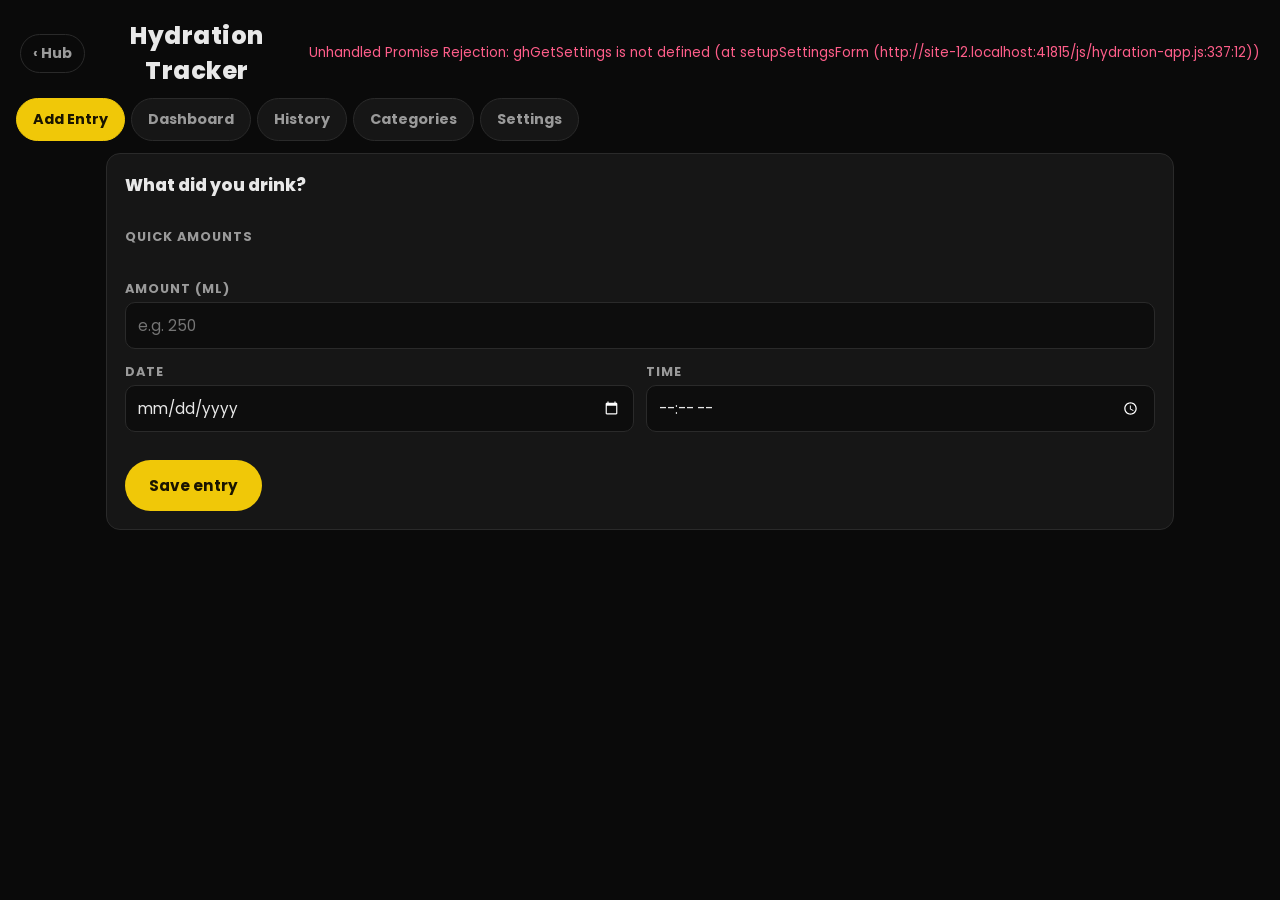
==== commit 298f7446: "Update for chart generation" ====
--- a/hydration-tracker.html
+++ b/hydration-tracker.html
@@ -248,8 +248,7 @@
 
 		<script src="js/hydration-categories.js"></script>
 		<script src="js/github.js"></script>
-		<script src="js/donut-chart.js"></script>
-		<script src="js/hydration-charts.js"></script>
+		<script src="js/chart.js"></script>
 		<script src="js/shared-app.js"></script>
 		<script src="js/hydration-app.js"></script>
 	</body>
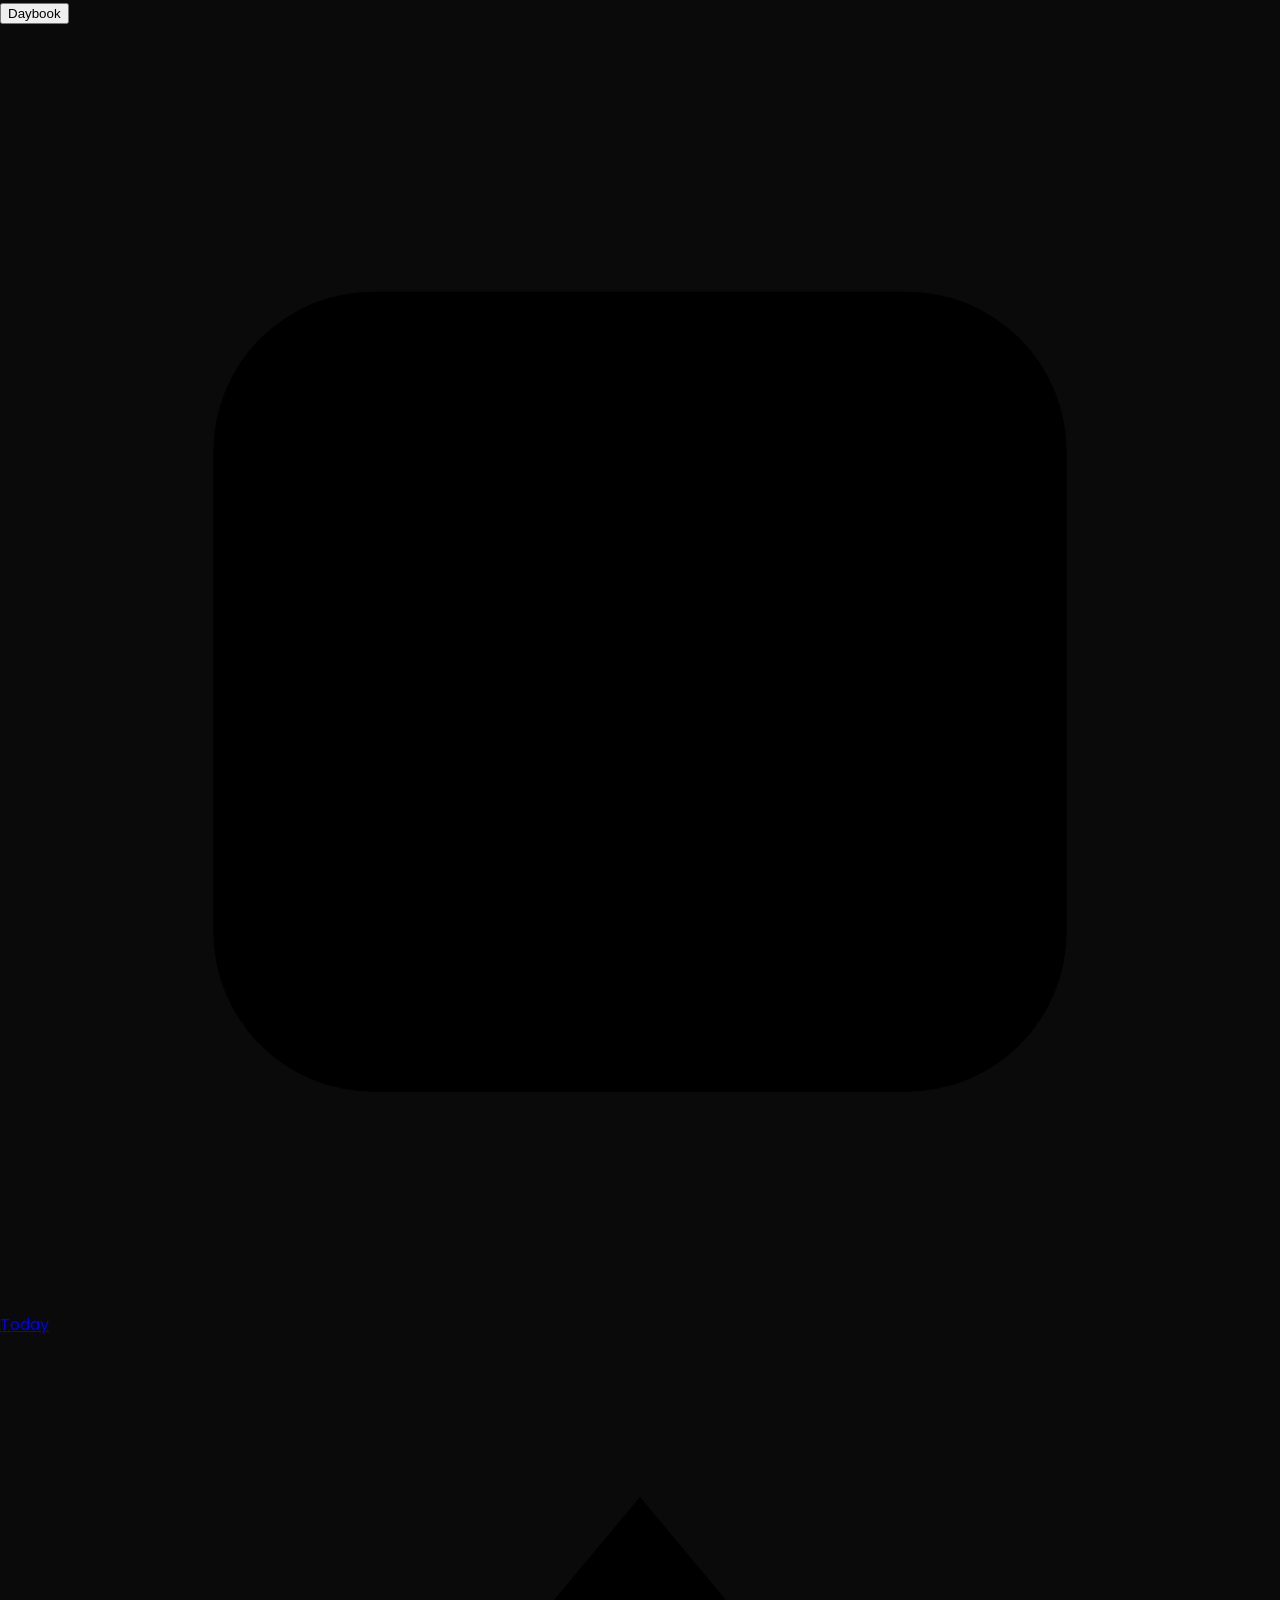
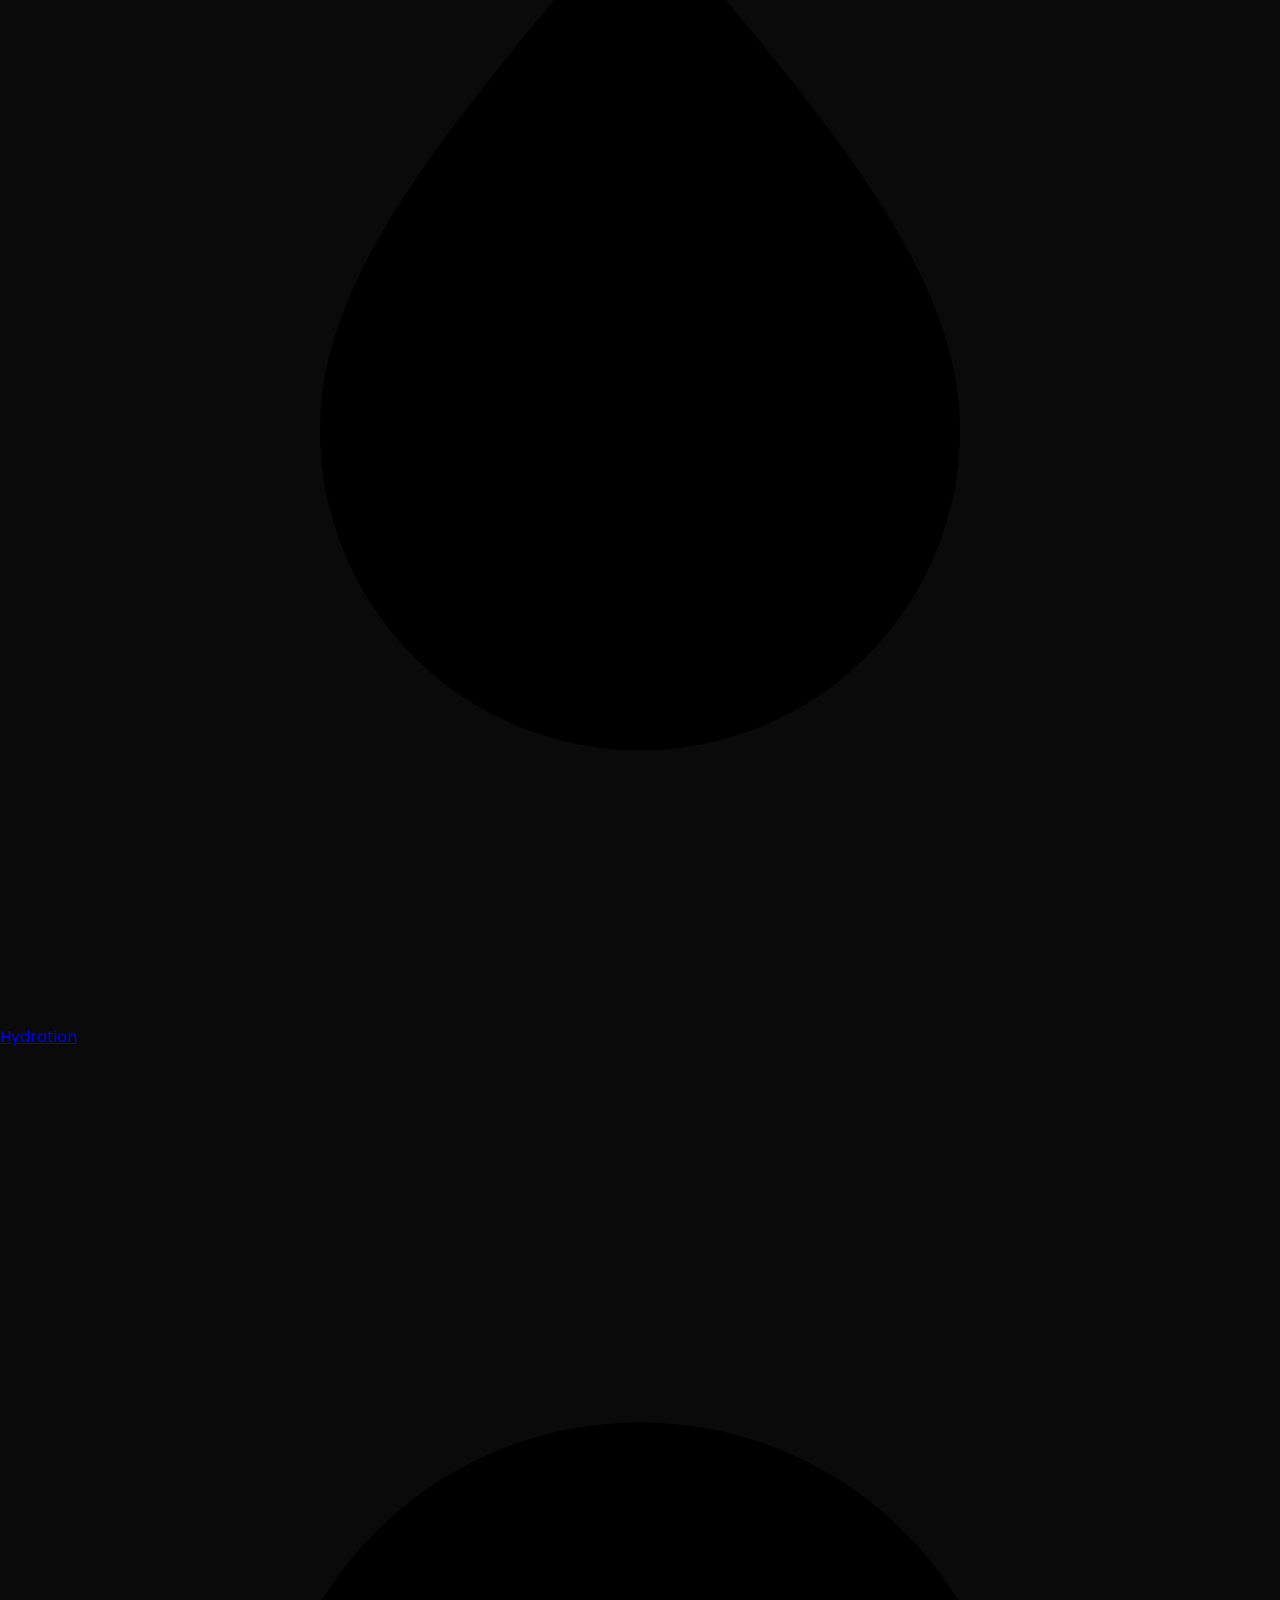
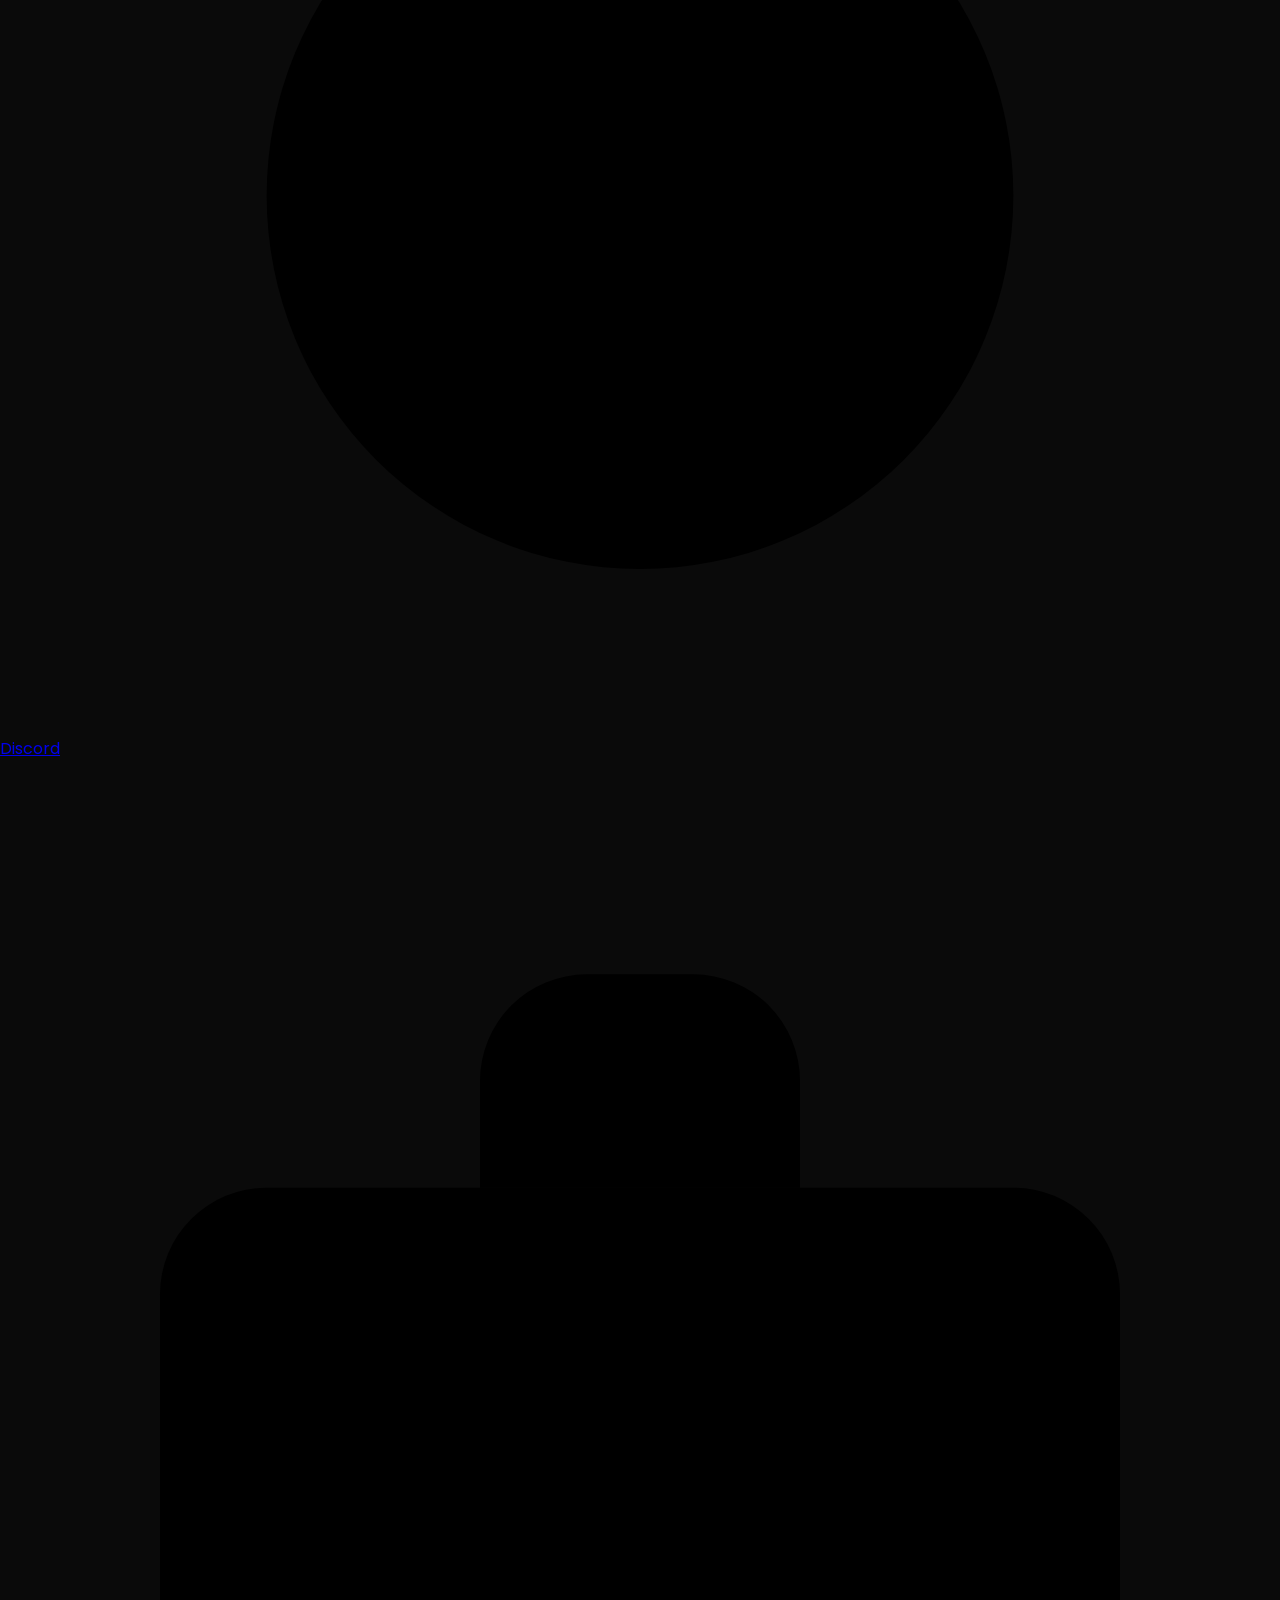
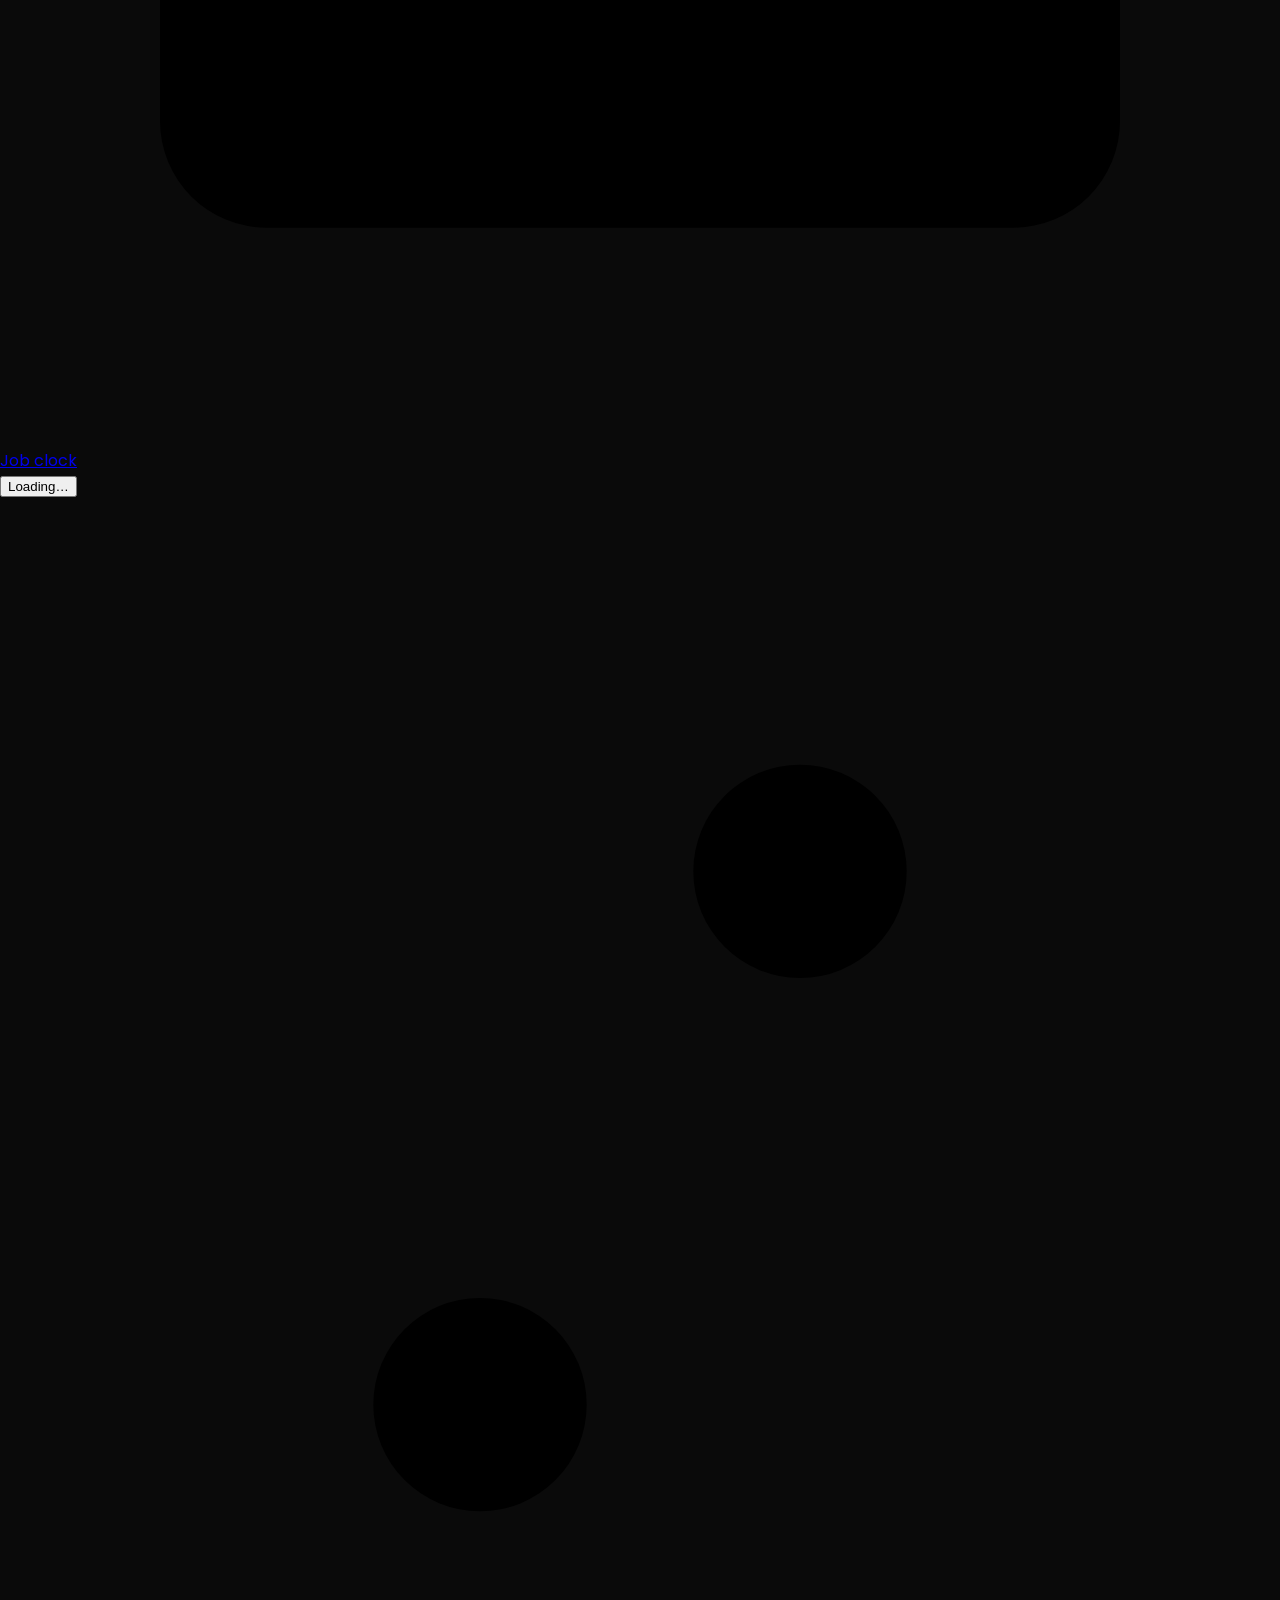
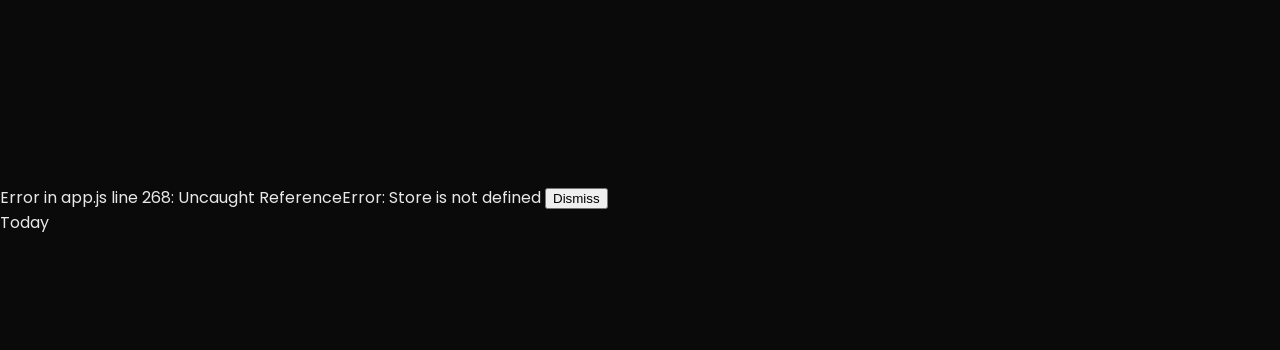
==== commit 05c968d5: "Migrate Time/Water trackers into Daybook hub This commit consolidates the separate tracker pages int" ====
--- a/hydration-tracker.html
+++ b/hydration-tracker.html
@@ -2,254 +2,13 @@
 <html lang="en">
 	<head>
 		<meta charset="UTF-8" />
-		<meta
-			name="viewport"
-			content="width=device-width, initial-scale=1, maximum-scale=1"
-		/>
-		<title>Hydration Tracker</title>
-		<meta name="apple-mobile-web-app-capable" content="yes" />
-		<meta
-			name="apple-mobile-web-app-status-bar-style"
-			content="black-translucent"
-		/>
-		<meta name="apple-mobile-web-app-title" content="Hydration Tracker" />
-		<link rel="manifest" href="manifest.json" />
-		<link rel="apple-touch-icon" href="droplet-solid.svg" />
-		<link rel="icon" type="image/png" href="droplet-solid.svg" />
-		<link rel="preconnect" href="https://fonts.googleapis.com" />
-		<link rel="preconnect" href="https://fonts.gstatic.com" crossorigin />
-		<link
-			href="https://fonts.googleapis.com/css2?family=Poppins:wght@400;700;800&display=swap"
-			rel="stylesheet"
-		/>
-		<link rel="stylesheet" href="style.css" />
+		<meta http-equiv="refresh" content="0; url=index.html#water" />
+		<title>Daybook</title>
+		<script>
+			location.replace('index.html#water');
+		</script>
 	</head>
 	<body>
-		<header class="app-header">
-			<a class="back-link" href="index.html" title="Back to hub">‹ Hub</a>
-			<h1>Hydration Tracker</h1>
-			<div class="sync-status" id="sync-status"></div>
-		</header>
-
-		<div class="config-banner" id="config-banner" hidden>
-			GitHub isn't set up yet, so nothing will be saved permanently.
-			<button class="link" id="config-banner-link" type="button">
-				Go to Settings
-			</button>
-			to connect your repo.
-		</div>
-
-		<nav class="tabs">
-			<button class="tab-btn active" data-tab="entry" type="button">
-				Add Entry
-			</button>
-			<button class="tab-btn" data-tab="dashboard" type="button">
-				Dashboard
-			</button>
-			<button class="tab-btn" data-tab="history" type="button">History</button>
-			<button class="tab-btn" data-tab="categories" type="button">
-				Categories
-			</button>
-			<button class="tab-btn" data-tab="settings" type="button">
-				Settings
-			</button>
-		</nav>
-
-		<!-- ===================== Add / Edit Entry ===================== -->
-		<section class="tab-panel active" id="tab-entry">
-			<div class="card">
-				<h2>What did you drink?</h2>
-				<div class="category-picker" id="entry-category-picker"></div>
-
-				<div class="form-row">
-					<label>Quick amounts</label>
-					<div class="category-picker" id="entry-presets"></div>
-				</div>
-
-				<div class="form-row">
-					<label for="entry-amount">Amount (ml)</label>
-					<input
-						type="number"
-						id="entry-amount"
-						inputmode="numeric"
-						min="1"
-						step="1"
-						placeholder="e.g. 250"
-					/>
-				</div>
-
-				<div class="form-grid-2">
-					<div class="form-row">
-						<label for="entry-date">Date</label>
-						<input type="date" id="entry-date" />
-					</div>
-					<div class="form-row">
-						<label for="entry-time">Time</label>
-						<input type="time" id="entry-time" />
-					</div>
-				</div>
-
-				<div class="entry-actions">
-					<button class="btn btn-primary" id="entry-save" type="button">
-						Save entry
-					</button>
-					<button
-						class="btn btn-secondary"
-						id="entry-cancel-edit"
-						type="button"
-						hidden
-					>
-						Cancel edit
-					</button>
-				</div>
-			</div>
-		</section>
-
-		<!-- ===================== Dashboard ===================== -->
-		<section class="tab-panel" id="tab-dashboard">
-			<div class="card">
-				<div class="period-tabs">
-					<button class="period-btn active" data-period="day" type="button">
-						Day
-					</button>
-					<button class="period-btn" data-period="week" type="button">
-						Week
-					</button>
-					<button class="period-btn" data-period="month" type="button">
-						Month
-					</button>
-					<button class="period-btn" data-period="year" type="button">
-						Year
-					</button>
-					<button class="period-btn" data-period="all" type="button">
-						All time
-					</button>
-				</div>
-
-				<div class="month-nav">
-					<button
-						class="icon-btn"
-						id="dashboard-prev"
-						type="button"
-						title="Earlier"
-					>
-						‹
-					</button>
-					<div class="month-label" id="dashboard-range-label">-</div>
-					<button
-						class="icon-btn"
-						id="dashboard-next"
-						type="button"
-						title="Later"
-					>
-						›
-					</button>
-				</div>
-
-				<div class="donut-wrap">
-					<div id="donut-canvas"></div>
-				</div>
-
-				<div class="download-row">
-					<button class="btn btn-secondary" id="download-donut" type="button">
-						Download as image
-					</button>
-				</div>
-			</div>
-		</section>
-
-		<!-- ===================== History ===================== -->
-		<section class="tab-panel" id="tab-history">
-			<div class="card">
-				<h2>History</h2>
-				<div class="history-controls">
-					<label for="history-month-select">Show entries from</label>
-					<select id="history-month-select"></select>
-				</div>
-
-				<div class="table-wrap">
-					<table>
-						<thead>
-							<tr>
-								<th>Date</th>
-								<th>Drink</th>
-								<th>Time</th>
-								<th>Amount</th>
-								<th></th>
-							</tr>
-						</thead>
-						<tbody id="history-tbody"></tbody>
-					</table>
-				</div>
-			</div>
-		</section>
-
-		<!-- ===================== Categories ===================== -->
-		<section class="tab-panel" id="tab-categories">
-			<div class="card">
-				<h2>Drinks</h2>
-				<div id="categories-list"></div>
-
-				<div class="add-category-row">
-					<input type="color" id="new-category-color" value="#3b82f6" />
-					<input
-						type="text"
-						id="new-category-label"
-						placeholder="New drink name"
-					/>
-					<button class="btn btn-primary" id="add-category-btn" type="button">
-						Add
-					</button>
-				</div>
-				<p class="help-text">
-					Drinks with logged entries can't be deleted, but you can rename them
-					or change their colour at any time - changes apply to all past entries
-					too.
-				</p>
-			</div>
-		</section>
-
-		<!-- ===================== Settings ===================== -->
-		<section class="tab-panel" id="tab-settings">
-			<div class="card">
-				<h2>GitHub sync</h2>
-				<div class="form-row">
-					<label for="settings-token">Personal access token</label>
-					<input
-						type="password"
-						id="settings-token"
-						placeholder="github_pat_..."
-					/>
-				</div>
-
-				<div class="entry-actions">
-					<button class="btn btn-primary" id="settings-save" type="button">
-						Save &amp; connect
-					</button>
-					<button class="btn btn-secondary" id="settings-reload" type="button">
-						Reload from GitHub
-					</button>
-				</div>
-				<div class="settings-status" id="settings-status"></div>
-
-				<p class="help-text">
-					Your token is stored only in this browser's local storage - it is
-					never sent anywhere except directly to
-					<code>api.github.com</code>. If you use the app on another device,
-					you'll need to enter the token there too. The repo owner, repo name,
-					branch and file path are fixed in
-					<code>js/hydration-app.js</code> (look for
-					<code>REPO_CONFIG</code> near the top) - edit them there if you need
-					to change repos. This can use the same repo as Time Tracker, just a
-					different file path (default <code>hydration-data.json</code>).
-				</p>
-			</div>
-		</section>
-
-		<script src="js/hydration-categories.js"></script>
-		<script src="js/github.js"></script>
-		<script src="js/chart.js"></script>
-		<script src="js/shared-app.js"></script>
-		<script src="js/hydration-app.js"></script>
+		<a href="index.html#water">Open Daybook</a>
 	</body>
 </html>
